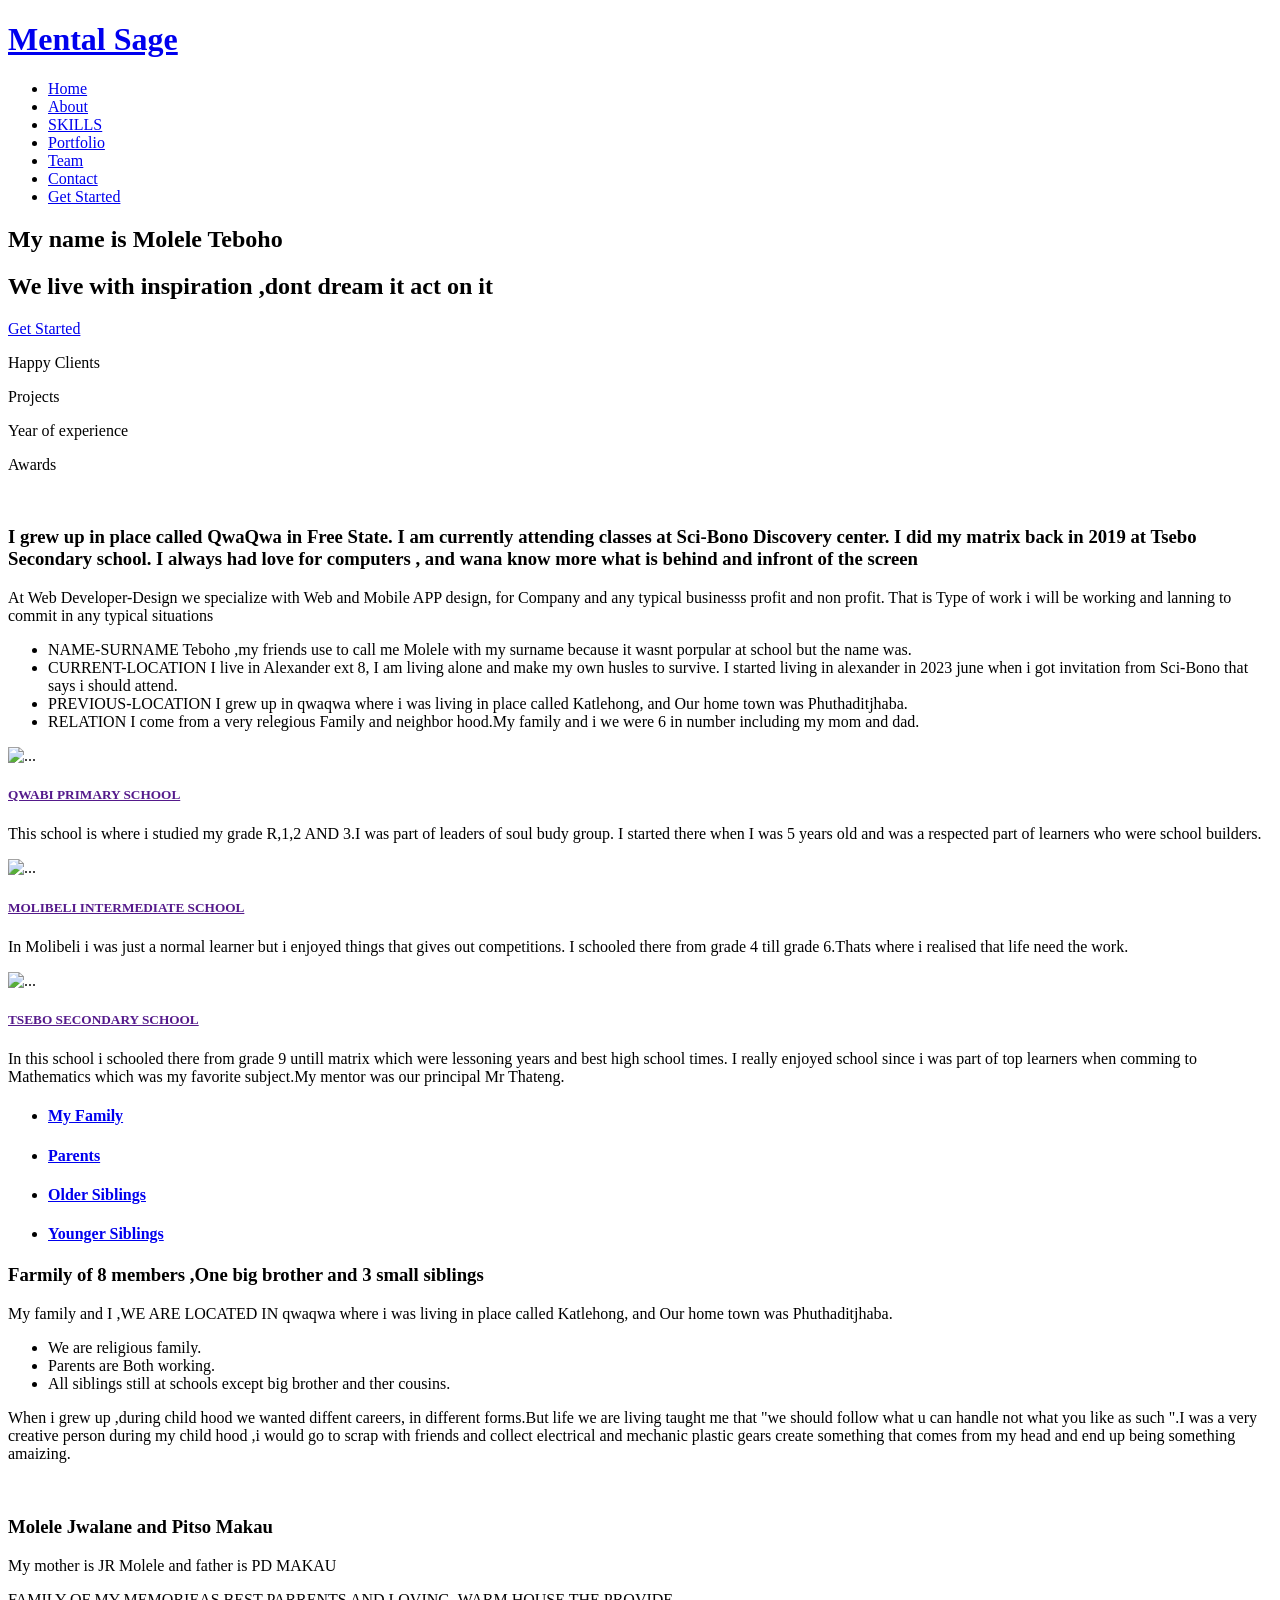
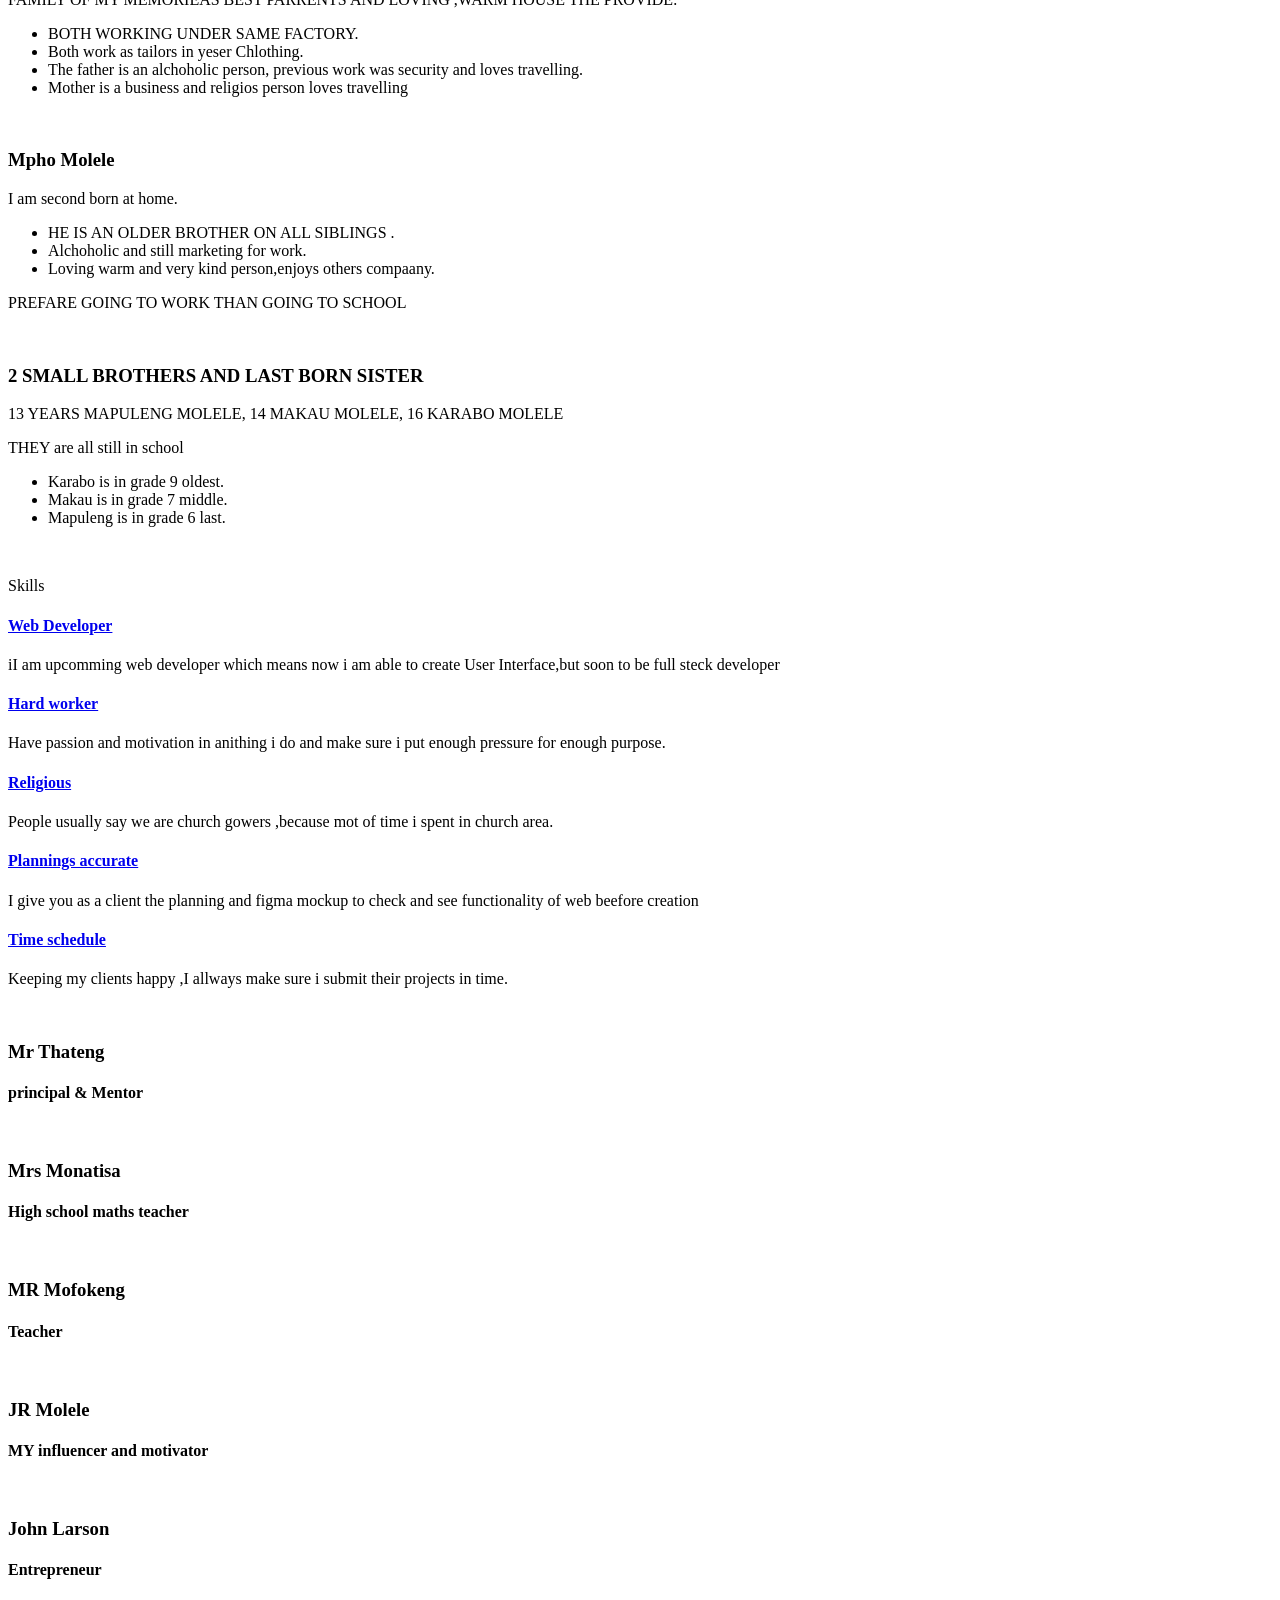
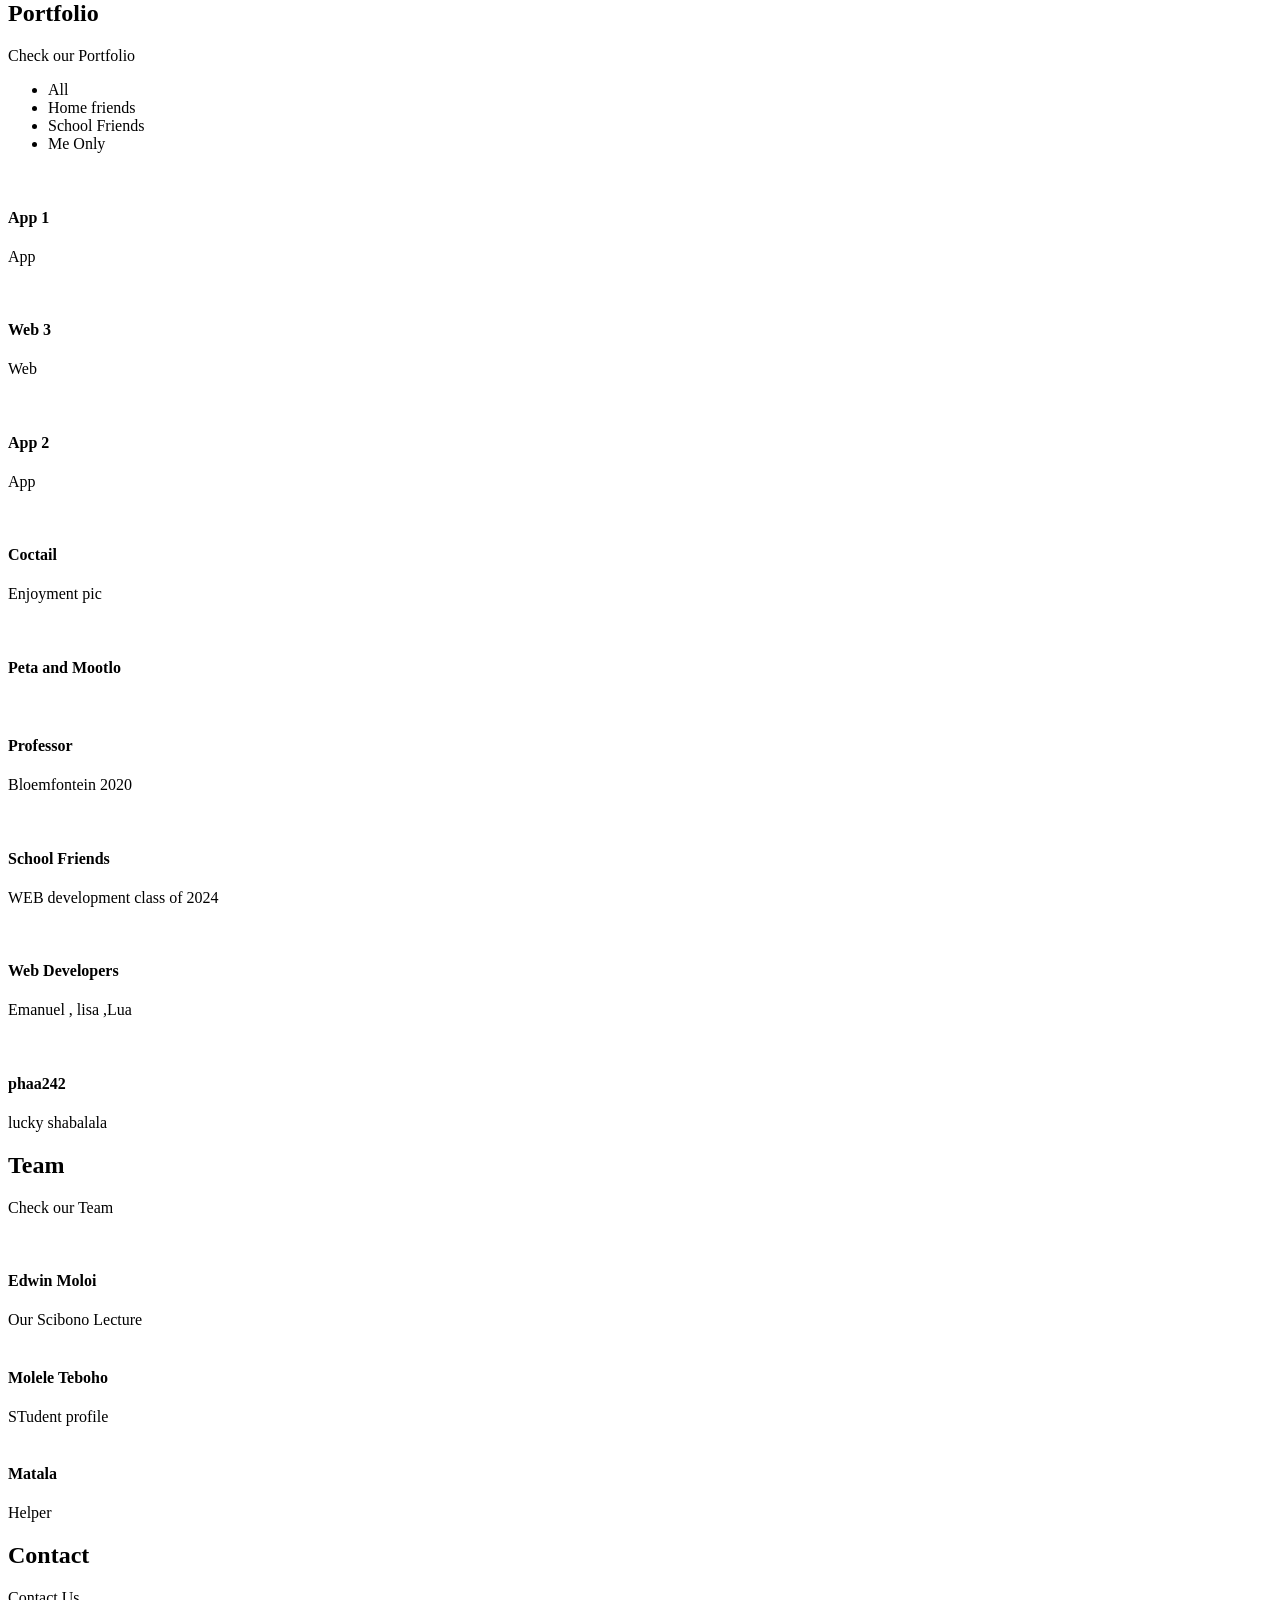
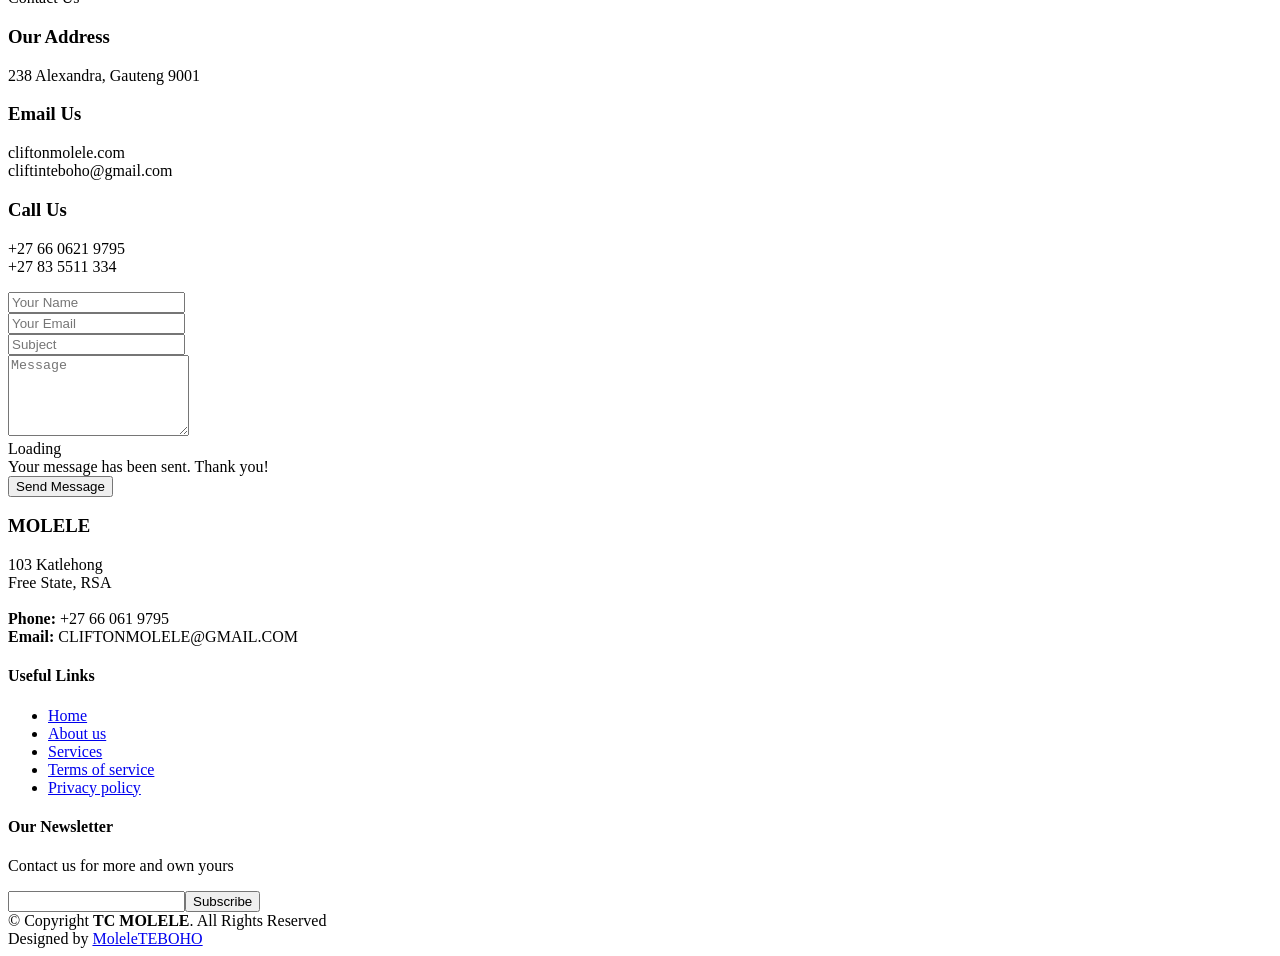
==== index.html @ d31ef535 "Add files via upload" ====
<!DOCTYPE html>
<html lang="en">

<head>
  <meta charset="utf-8">
  <meta content="width=device-width, initial-scale=1.0" name="viewport">

  <title> Teboho Molele</title>
  <meta content="" name="description">
  <meta content="" name="keywords">

  <!-- Favicons -->
  <link href="assets/img/FB_IMG_1668674617310.jpg" rel="icon">
  <link href="assets/img/FB_IMG_1668674617310.jpg" rel="FB_IMG_1668674617310">

  <!-- Google Fonts -->
  <link href="https://fonts.googleapis.com/css?family=Open+Sans:300,300i,400,400i,600,600i,700,700i|Raleway:300,300i,400,400i,500,500i,600,600i,700,700i|Poppins:300,300i,400,400i,500,500i,600,600i,700,700i" rel="stylesheet">

  <!-- Vendor CSS Files -->
  <link href="assets/vendor/aos/aos.css" rel="stylesheet">
  <link href="assets/vendor/bootstrap/css/bootstrap.min.css" rel="stylesheet">
  <link href="assets/vendor/bootstrap-icons/bootstrap-icons.css" rel="stylesheet">
  <link href="assets/vendor/boxicons/css/boxicons.min.css" rel="stylesheet">
  <link href="assets/vendor/glightbox/css/glightbox.min.css" rel="stylesheet">
  <link href="assets/vendor/remixicon/remixicon.css" rel="stylesheet">
  <link href="assets/vendor/swiper/swiper-bundle.min.css" rel="stylesheet">

  <!-- Template Main CSS File -->
  <link href="assets/css/style.css" rel="stylesheet">

  
</head>

<body>

  <!-- ======= Header ======= -->
  <header id="header" class="fixed-top ">
    <div class="container d-flex align-items-center justify-content-between">

      <h1 class="logo"><a href="index.html">Mental Sage</a></h1>
   
      

      <nav id="navbar" class="navbar">
        <ul>
          <li><a class="nav-link scrollto active" href="#hero">Home</a></li>
          <li><a class="nav-link scrollto" href="#about">About</a></li>
          <li><a class="nav-link scrollto" href="#services">SKILLS</a></li>
          <li><a class="nav-link scrollto " href="#portfolio">Portfolio</a></li>
          <li><a class="nav-link scrollto" href="#team">Team</a></li>
          <!-- <li class="dropdown"><a href="#"><span>Drop Down</span> <i class="bi bi-chevron-down"></i></a>
            <ul>
              <li><a href="#">Travel & Leisure</a></li>
              <li class="dropdown"><a href="#"><span>Deep Drop Down</span> <i class="bi bi-chevron-right"></i></a>
                <ul>
                  <li><a href="#">Deep Drop Down 1</a></li>
                  <li><a href="#">Deep Drop Down 2</a></li>
                  <li><a href="#">Deep Drop Down 3</a></li>
                  <li><a href="#">Deep Drop Down 4</a></li>
                  <li><a href="#">Deep Drop Down 5</a></li>
                </ul>
              </li>
              <li><a href="#">Drop Down 2</a></li>
              <li><a href="#">Drop Down 3</a></li>
              <li><a href="#">Drop Down 4</a></li>
            </ul>
          </li> -->
          <li><a class="nav-link scrollto" href="#contact">Contact</a></li>
          <li><a class="getstarted scrollto" href="#about">Get Started</a></li>
        </ul>
        <i class="bi bi-list mobile-nav-toggle"></i>
      </nav><!-- .navbar -->

    </div>
  </header><!-- End Header -->

  <!-- ======= Hero Section ======= -->
  <section id="hero">
    <div class="hero-container" data-aos="fade-up" data-aos-delay="150">
      <h1>My name is Molele Teboho</h1>
      <h2>We live with inspiration ,dont dream it  act on it</h2>
      <div class="d-flex">
        <a href="#about" class="btn-get-started scrollto">Get Started</a>
      
      </div>
    </div>
  </section><!-- End Hero -->

  <main id="main">

    <!-- ======= About Section ======= -->
    <section id="about" class="about">
      <div class="container" data-aos="fade-up">

        <div class="row justify-content-end">
          <div class="col-lg-11">
            <div class="row justify-content-end">

              <div class="col-lg-3 col-md-5 col-6 d-md-flex align-items-md-stretch">
                <div class="count-box">
                  <i class="bi bi-emoji-smile"></i>
                  <span data-purecounter-start="0" data-purecounter-end="10" data-purecounter-duration="1" class="purecounter"></span>
                  <p>Happy Clients</p>
                </div>
              </div>

              <div class="col-lg-3 col-md-5 col-6 d-md-flex align-items-md-stretch">
                <div class="count-box">
                  <i class="bi bi-journal-richtext"></i>
                  <span data-purecounter-start="0" data-purecounter-end="20" data-purecounter-duration="1" class="purecounter"></span>
                  <p>Projects</p>
                </div>
              </div>

              <div class="col-lg-3 col-md-5 col-6 d-md-flex align-items-md-stretch">
                <div class="count-box">
                  <i class="bi bi-calendar"></i>
                  <span data-purecounter-start="0" data-purecounter-end="1" data-purecounter-duration="1" class="purecounter"></span>
                  <p>Year of experience</p>
                </div>
              </div>

              <div class="col-lg-3 col-md-5 col-6 d-md-flex align-items-md-stretch">
                <div class="count-box">
                  <i class="bi bi-award"></i>
                  <span data-purecounter-start="0" data-purecounter-end="2" data-purecounter-duration="1" class="purecounter"></span>
                  <p>Awards</p>
                </div>
              </div>

            </div>
          </div>
        </div>

        <div class="row">

          <div class="col-lg-6 video-box align-self-baseline" data-aos="zoom-in" data-aos-delay="100">
            <img src="assets/img/images/IMG_E2474.JPG" class="img-fluid" alt="">
            <a href="https://www.youtube.com/watch?v=RPxEFJmnUvc" class="glightbox play-btn mb-4"></a>
          </div>

          <div class="col-lg-6 pt-3 pt-lg-0 content">
            <h3>I grew up in place called QwaQwa in Free State. I am currently attending classes at Sci-Bono Discovery center. I did my matrix back in 2019 at Tsebo Secondary school. I always had love for computers , and wana know more what is behind and infront of the screen</h2></h3>
            <p class="fst-italic">
              At Web  Developer-Design we specialize with Web and Mobile APP design, for Company and any typical businesss profit and non profit.
              That is Type of work i will be working and lanning to commit in any typical situations
            </p>
            <ul>
              <li><i class="bx bx-check-double"></i>NAME-SURNAME Teboho ,my friends use to call me Molele with my surname because it wasnt porpular at school but the name was.</li>
              <li><i class="bx bx-check-double"></i>CURRENT-LOCATION I live in Alexander ext 8, I am living alone and make my own husles to survive. I started living in alexander in 2023 june when i got invitation from Sci-Bono that says i should attend.</li>
              <li><i class="bx bx-check-double"></i>PREVIOUS-LOCATION I grew up in qwaqwa where i was living in place called Katlehong, and Our home town was Phuthaditjhaba.</li>
              <li><i class="bx bx-check-double"></i>RELATION I come from a very relegious Family and neighbor hood.My family and i we were 6 in number including my mom and dad.</li>
            </ul>
            <p>
              
            </p>
          </div>

        </div>

      </div>
    </section><!-- End About Section -->

    <!-- ======= About Boxes Section ======= -->
    <section id="about-boxes" class="about-boxes">
      <div class="container" data-aos="fade-up">

        <div class="row">
          <div class="col-lg-4 col-md-6 d-flex align-items-stretch" data-aos="fade-up" data-aos-delay="100">
            <div class="card">
              <img src="assets/img/images/qwabi2.jpg" class="card-img-top" alt="...">
              <div class="card-icon">
                <i class="ri-brush-4-line"></i>
              </div>
              <div class="card-body">
                <h5 class="card-title"><a href="">QWABI PRIMARY SCHOOL</a></h5>
                <p class="card-text">This school is where i studied my grade R,1,2 AND 3.I was part of leaders of soul budy group. I started there when I was 5 years old and was a respected part of learners who were school builders.</p>
              </div>
            </div>
          </div>
          <div class="col-lg-4 col-md-6 d-flex align-items-stretch" data-aos="fade-up" data-aos-delay="200">
            <div class="card">
              <img src="assets/img/images/molibeli1.jpg" class="card-img-top" alt="...">
              <div class="card-icon">
                <i class="ri-calendar-check-line"></i>
              </div>
              <div class="card-body">
                <h5 class="card-title"><a href="">MOLIBELI INTERMEDIATE SCHOOL</a></h5>
                <p class="card-text">In Molibeli i was just a normal learner but i enjoyed things that gives out competitions. I schooled there from grade 4 till grade 6.Thats where i realised that life need the work.

                </p>
              </div>
            </div>
          </div>
          <div class="col-lg-4 col-md-6 d-flex align-items-stretch" data-aos="fade-up" data-aos-delay="300">
            <div class="card">
              <img src="assets/img/images/tsebo2.jpg" class="card-img-top" alt="...">
              <div class="card-icon">
                <i class="ri-movie-2-line"></i>
              </div>
              <div class="card-body">
                <h5 class="card-title"><a href="">TSEBO SECONDARY SCHOOL</a></h5>
                <p class="card-text">In this school i schooled there from grade 9 untill matrix which were lessoning years and best high school times. I really enjoyed school since i was part of top learners when comming to Mathematics which was my favorite subject.My mentor was our principal Mr Thateng.</p>
              </div>
            </div>
          </div>
          <div class="col-lg-4 col-md-6 d-flex align-items-stretch" class="hhp" style="display:none" data-aos="fade-up" data-aos-delay="300">
            <div class="card">
              <img src="assets/img/images/tsebo2.jpg" class="card-img-top" alt="...">
              <div class="card-icon">
                <i class="ri-movie-2-line"></i>
              </div>
              <div class="card-body">
                <h5 class="card-title"><a href="">SCI-BONO DISCOVERY</a></h5>
                <p class="card-text">Through my ups and downs via life im living ,i currently find my self studying at scibono discovery center where im doing my web development.</p>
              </div>
            </div>
          </div>
        </div>

      </div>
    </section><!-- End About Boxes Section -->

    <!-- ======= Clients Section ======= -->
    <!-- <section id="clients" class="clients">
      <div class="container" data-aos="zoom-in">

        <div class="row">

          <div class="col-lg-2 col-md-4 col-6 d-flex align-items-center justify-content-center">
            <img src="assets/img/clients/client-1.png" class="img-fluid" alt="">
          </div>

          <div class="col-lg-2 col-md-4 col-6 d-flex align-items-center justify-content-center">
            <img src="assets/img/clients/client-2.png" class="img-fluid" alt="">
          </div>

          <div class="col-lg-2 col-md-4 col-6 d-flex align-items-center justify-content-center">
            <img src="assets/img/clients/client-3.png" class="img-fluid" alt="">
          </div>

          <div class="col-lg-2 col-md-4 col-6 d-flex align-items-center justify-content-center">
            <img src="assets/img/clients/client-4.png" class="img-fluid" alt="">
          </div>

          <div class="col-lg-2 col-md-4 col-6 d-flex align-items-center justify-content-center">
            <img src="assets/img/clients/client-5.png" class="img-fluid" alt="">
          </div>

          <div class="col-lg-2 col-md-4 col-6 d-flex align-items-center justify-content-center">
            <img src="assets/img/clients/client-6.png" class="img-fluid" alt="">
          </div>

        </div>

      </div>
    </section>End Clients Section -->

    <!-- ======= Features Section ======= -->
    <section id="features" class="features">
      <div class="container" data-aos="fade-up">

        <ul class="nav nav-tabs row d-flex">
          <li class="nav-item col-3">
            <a class="nav-link active show" data-bs-toggle="tab" href="#tab-1">
              <i class="ri-gps-line"></i>
              <h4 class="d-none d-lg-block">My Family</h4>
            </a>
          </li>
          <li class="nav-item col-3">
            <a class="nav-link" data-bs-toggle="tab" href="#tab-2">
              <i class="ri-body-scan-line"></i>
              <h4 class="d-none d-lg-block"><p>Parents</p></h4>
            </a>
          </li>
          <li class="nav-item col-3">
            <a class="nav-link" data-bs-toggle="tab" href="#tab-3">
              <i class="ri-sun-line"></i>
              <h4 class="d-none d-lg-block">Older Siblings</h4>
            </a>
          </li>
          <li class="nav-item col-3">
            <a class="nav-link" data-bs-toggle="tab" href="#tab-4">
              <i class="ri-store-line"></i>
              <h4 class="d-none d-lg-block">Younger Siblings</h4>
            </a>
          </li>
        </ul>

        <div class="tab-content">
          <div class="tab-pane active show" id="tab-1">
            <div class="row">
              <div class="col-lg-6 order-2 order-lg-1 mt-3 mt-lg-0">
                <h3>Farmily of 8 members ,One big brother and 3 small siblings </h3>
                <p class="fst-italic">
                My family and I ,WE ARE LOCATED IN qwaqwa where i was living in place called Katlehong, and Our home town was Phuthaditjhaba.
                </p>
                <ul>
                  <li><i class="ri-check-double-line"></i> We are religious family.</li>
                  <li><i class="ri-check-double-line"></i> Parents are Both working.</li>
                  <li><i class="ri-check-double-line"></i> All siblings still at schools except big brother and ther cousins.</li>
                </ul>
                <p>
                  When i grew up ,during child hood we wanted diffent careers, in different forms.But life we are living taught me that "we should follow what u can handle not what you like as such ".I was a very creative person during my child hood ,i would go to scrap with friends and collect electrical and mechanic plastic gears create something that comes from my head and end up being something amaizing.
                </p>
              </div>
              <div class="col-lg-6 order-1 order-lg-2 text-center">
                <img src="assets/img/images/tsebo4.jpg" alt="" class="img-fluid">
              </div>
            </div>
          </div>
          <div class="tab-pane" id="tab-2">
            <div class="row">
              <div class="col-lg-6 order-2 order-lg-1 mt-3 mt-lg-0">
                <h3>Molele Jwalane and Pitso Makau</h3>
                <p>
                  My mother is JR Molele and father is PD MAKAU
                </p>
                <p class="fst-italic">
                  FAMILY OF MY MEMORIEAS BEST PARRENTS AND LOVING ,WARM HOUSE THE PROVIDE.
                </p>
                <ul>
                  <li><i class="ri-check-double-line"></i> BOTH WORKING UNDER SAME FACTORY.</li>
                  <li><i class="ri-check-double-line"></i> Both work as tailors in yeser Chlothing.</li>
                  <li><i class="ri-check-double-line"></i> The father is an alchoholic person, previous work was security and loves travelling.</li>
                  <li><i class="ri-check-double-line"></i> Mother is a business and religios person loves travelling</li>
                </ul>
              </div>
              <div class="col-lg-6 order-1 order-lg-2 text-center">
                <img src="assets/img/images/tsebo4.jpg" alt="" class="img-fluid">
              </div>
            </div>
          </div>
          <div class="tab-pane" id="tab-3">
            <div class="row">
              <div class="col-lg-6 order-2 order-lg-1 mt-3 mt-lg-0">
                <h3>Mpho Molele</h3>
                <p>
                  I am second born at home.
                </p>
                <ul>
                  <li><i class="ri-check-double-line"></i> HE IS AN OLDER BROTHER ON ALL SIBLINGS .</li>
                  <li><i class="ri-check-double-line"></i> Alchoholic and still marketing for work.</li>
                  <li><i class="ri-check-double-line"></i> Loving warm and very kind person,enjoys others compaany.</li>
                </ul>
                <p class="fst-italic">
                    PREFARE GOING TO WORK THAN GOING TO SCHOOL
                </p>
              </div>
              <div class="col-lg-6 order-1 order-lg-2 text-center">
                <img src="assets/img/images/tsebo4.jpg" alt="" class="img-fluid">
              </div>
            </div>
          </div>
          <div class="tab-pane" id="tab-4">
            <div class="row">
              <div class="col-lg-6 order-2 order-lg-1 mt-3 mt-lg-0">
                <h3>2 SMALL BROTHERS AND LAST BORN SISTER</h3>
                <p>
                  13 YEARS MAPULENG MOLELE, 14 MAKAU MOLELE, 16 KARABO MOLELE
                </p>
                <p class="fst-italic">
                 THEY are all still in school 
                </p>
                <ul>
                  <li><i class="ri-check-double-line"></i> Karabo is in grade 9 oldest.</li>
                  <li><i class="ri-check-double-line"></i> Makau is in grade 7 middle.</li>
                  <li><i class="ri-check-double-line"></i> Mapuleng is in grade 6 last.</li>
                </ul>
              </div>
              <div class="col-lg-6 order-1 order-lg-2 text-center">
                <img src="assets/img/images/tsebo4.jpg" alt="" class="img-fluid">
              </div>
            </div>
          </div>
        </div>

      </div>
    </section><!-- End Features Section -->

    <!-- ======= Services Section ======= -->
    <section id="services" class="services section-bg">
      <div class="container" data-aos="fade-up">

        <div class="section-title">
          <!-- <h2>Bibilography</h2> -->
          <p>Skills</p>
        </div>

        <div class="row" data-aos="fade-up" data-aos-delay="200">
          <div class="col-md-6">
            <div class="icon-box">
              <i class="bi bi-laptop"></i>
              <h4><a href="#">Web Developer</a></h4>
              <p>iI am upcomming web developer which means now i am able to create User Interface,but soon to be full steck developer</p>
            </div>
          </div>
          <div class="col-md-6 mt-4 mt-md-0">
            <div class="icon-box">
              <i class="bi bi-bar-chart"></i>
              <h4><a href="#">Hard worker </a></h4>
              <p>Have passion and motivation in anithing i do and make sure i put enough pressure for enough purpose.</p>
            </div>
          </div>
          <div class="col-md-6 mt-4 mt-md-0">
            <div class="icon-box">
              <i class="bi bi-brightness-high"></i>
              <h4><a href="#">Religious</a></h4>
              <p>People usually say we are church gowers ,because mot of time i spent in church area.</p>
            </div>
          </div>
          <!-- <div class="col-md-6 mt-4 mt-md-0">
            <div class="icon-box">
              <i class="bi bi-briefcase"></i>
              <h4><a href="#">Always prepared</a></h4>
              <p>Excepteur sint occaecat cupidatat non proident, sunt in culpa qui officia deserunt mollit anim id est laborum</p>
            </div>
          </div> -->
          <div class="col-md-6 mt-4 mt-md-0">
            <div class="icon-box">
              <i class="bi bi-card-checklist"></i>
              <h4><a href="#">Plannings accurate</a></h4>
              <p>I give you as a client the planning and figma mockup to check and see functionality of web beefore creation</p>
            </div>
          </div>
          <div class="col-md-6 mt-4 mt-md-0">
            <div class="icon-box">
              <i class="bi bi-clock"></i>
              <h4><a href="#">Time schedule </a></h4>
              <p>Keeping my clients happy ,I allways make sure i submit their projects in time.</p>
            </div>
          </div>
        </div>

      </div>
    </section><!-- End Services Section -->

    <!-- ======= Testimonials Section ======= -->
    <section id="testimonials" class="testimonials">
      <div class="container" data-aos="zoom-in">

        <div class="testimonials-slider swiper-container" data-aos="fade-up" data-aos-delay="100">
          <div class="swiper-wrapper">

            <div class="swiper-slide">
              <div class="testimonial-item">
                <img src="assets/img/testimonials/testimonials-1.jpg" class="testimonial-img" alt="">
                <h3>Mr Thateng</h3>
                <h4>principal &amp; Mentor</h4>
                <p>
                  <!-- <i class="bx bxs-quote-alt-left quote-icon-left"></i>
                  Proin iaculis purus consequat sem cure digni ssim donec porttitora entum suscipit rhoncus. Accusantium quam, ultricies eget id, aliquam eget nibh et. Maecen aliquam, risus at semper.
                  <i class="bx bxs-quote-alt-right quote-icon-right"></i>
                </p> -->
              </div>
            </div><!-- End testimonial item -->

            <div class="swiper-slide">
              <div class="testimonial-item">
                <img src="assets/img/testimonials/testimonials-2.jpg" class="testimonial-img" alt="">
                <h3>Mrs Monatisa </h3>
                <h4>High school maths teacher</h4>
                <p>
                  <!-- <i class="bx bxs-quote-alt-left quote-icon-left"></i>
                  Export tempor illum tamen malis malis eram quae irure esse labore quem cillum quid cillum eram malis quorum velit fore eram velit sunt aliqua noster fugiat irure amet legam anim culpa.
                  <i class="bx bxs-quote-alt-right quote-icon-right"></i>
                </p> -->
              </div>
            </div><!-- End testimonial item -->

            <div class="swiper-slide">
              <div class="testimonial-item">
                <img src="assets/img/testimonials/testimonials-3.jpg" class="testimonial-img" alt="">
                <h3>MR Mofokeng</h3>
                <h4>Teacher</h4>
                <p>
                  <!-- <i class="bx bxs-quote-alt-left quote-icon-left"></i>
                  Enim nisi quem export duis labore cillum quae magna enim sint quorum nulla quem veniam duis minim tempor labore quem eram duis noster aute amet eram fore quis sint minim.
                  <i class="bx bxs-quote-alt-right quote-icon-right"></i>
                </p> -->
              </div>
            </div><!-- End testimonial item -->

            <div class="swiper-slide">
              <div class="testimonial-item">
                <img src="assets/img/testimonials/testimonials-4.jpg" class="testimonial-img" alt="">
                <h3>JR Molele</h3>
                <h4>MY influencer and motivator</h4>
                <p>
                  <!-- <i class="bx bxs-quote-alt-left quote-icon-left"></i>
                  Fugiat enim eram quae cillum dolore dolor amet nulla culpa multos export minim fugiat minim velit minim dolor enim duis veniam ipsum anim magna sunt elit fore quem dolore labore illum veniam.
                  <i class="bx bxs-quote-alt-right quote-icon-right"></i>
                </p> -->
              </div>
            </div><!-- End testimonial item -->

            <div class="swiper-slide">
              <div class="testimonial-item">
                <img src="assets/img/testimonials/testimonials-5.jpg" class="testimonial-img" alt="">
                <h3>John Larson</h3>
                <h4>Entrepreneur</h4>
                <p>
                  <!-- <i class="bx bxs-quote-alt-left quote-icon-left"></i>
                  Quis quorum aliqua sint quem legam fore sunt eram irure aliqua veniam tempor noster veniam enim culpa labore duis sunt culpa nulla illum cillum fugiat legam esse veniam culpa fore nisi cillum quid.
                  <i class="bx bxs-quote-alt-right quote-icon-right"></i>
                </p> -->
              </div>
            </div><!-- End testimonial item -->

          </div>
          <div class="swiper-pagination"></div>
        </div>

      </div>
    </section><!-- End Testimonials Section -->

    <!-- ======= Portfolio Section ======= -->
    <section id="portfolio" class="portfolio">
      <div class="container" data-aos="fade-up">

        <div class="section-title">
          <h2>Portfolio</h2>
          <p>Check our Portfolio</p>
        </div>

        <div class="row" data-aos="fade-up" data-aos-delay="100">
          <div class="col-lg-12 d-flex justify-content-center">
            <ul id="portfolio-flters">
              <li data-filter="*" class="filter-active">All</li>
              <li data-filter=".filter-app">Home friends</li>
              <li data-filter=".filter-card">School Friends</li>
              <li data-filter=".filter-web">Me Only</li>
            </ul>
          </div>
        </div>

        <div class="row portfolio-container" data-aos="fade-up" data-aos-delay="200">

          <div class="col-lg-4 col-md-6 portfolio-item filter-web">
            <img src="assets/img/images/IMG_E4164.JPG" class="img-fluid" alt="">
            <div class="portfolio-info">
              <h4>App 1</h4>
              <p>App</p>
              <!-- <a href="assets/img/images/IMG_E416.JPG" data-gallery="portfolioGallery" class="portfolio-lightbox preview-link" title="App 3"><i class="bx bx-plus"></i></a> -->
              <a href="http://localhost/dashboard/Molele%20Personal%202/my%20ppp/info.php" class="details-link" title="More Details"><i class="bx bx-link"></i></a>
            </div>
          </div>

          <div class="col-lg-4 col-md-6 portfolio-item filter-web">
            <img src="assets/img/images/IMG_E2474.JPG" class="img-fluid" alt="">
            <div class="portfolio-info">
              <h4>Web 3</h4>
              <p>Web</p>
              <a href="assets/img/images/IMG_E2474.JPG" data-gallery="portfolioGallery" class="portfolio-lightbox preview-link" title="Web 3"><i class="bx bx-plus"></i></a>
              <!-- <a href="http://localhost/dashboard/Molele%20Personal%202/my%20ppp/info.php" class="details-link" title="More Details"><i class="bx bx-link"></i></a> -->
            </div>
          </div>

          <div class="col-lg-4 col-md-6 portfolio-item filter-web">
            <img src="assets/img/images/IMG_E2914.JPG" class="img-fluid" alt="">
            <div class="portfolio-info">
              <h4>App 2</h4>
              <p>App</p>
              <a href="assets/img/images/IMG_E2914.JPG" data-gallery="portfolioGallery" class="portfolio-lightbox preview-link" title="App 3"><i class="bx bx-plus"></i></a>
              <!-- <a href="http://localhost/dashboard/Molele%20Personal%202/my%20ppp/info.php" class="details-link" title="More Details"><i class="bx bx-link"></i></a> -->
            </div>
          </div>

          <div class="col-lg-4 col-md-6 portfolio-item filter-app">
            <img src="assets/img/p2.jpg" class="img-fluid" alt="">
            <div class="portfolio-info">
              <h4>Coctail</h4>
              <p>Enjoyment pic </p>
              <a href="assets/img/p2.jpg" data-gallery="portfolioGallery" class="portfolio-lightbox preview-link" title="Card 2"><i class="bx bx-plus"></i></a>
              <!-- <a href="portfolio-details.html" class="details-link" title="More Details"><i class="bx bx-link"></i></a> -->
            </div>
          </div>

          <div class="col-lg-4 col-md-6 portfolio-item filter-app">
            <img src="assets/img/p22.jpg" class="img-fluid" alt="">
            <div class="portfolio-info">
              <h4>Peta and Mootlo</h4>
              <!-- <p>Web</p> -->
              <a href="assets/img/p22.jpg" data-gallery="portfolioGallery" class="portfolio-lightbox preview-link" title="Web 2"><i class="bx bx-plus"></i></a>
              <!-- <a href="portfolio-details.html" class="details-link" title="More Details"><i class="bx bx-link"></i></a> -->
            </div>
          </div>

          <div class="col-lg-4 col-md-6 portfolio-item filter-app">
            <img src="assets/img/prof.jpg" class="img-fluid" alt="">
            <div class="portfolio-info">
              <h4>Professor</h4>
              <p>Bloemfontein 2020</p>
              <a href="assets/img/prof.jpg" data-gallery="portfolioGallery" class="portfolio-lightbox preview-link" title="App 3"><i class="bx bx-plus"></i></a>
              <!-- <a href="portfolio-details.html" class="details-link" title="More Details"><i class="bx bx-link"></i></a> -->
            </div>
          </div>

          <div class="col-lg-4 col-md-6 portfolio-item filter-card">
            <img src="assets/img/fri1.jpg" class="img-fluid" alt="">
            <div class="portfolio-info">
              <h4>School Friends</h4>
              <p>WEB development class of 2024</p>
              <a href="assets/img/fri1.jpg" data-gallery="portfolioGallery" class="portfolio-lightbox preview-link" title="Card 1"><i class="bx bx-plus"></i></a>
              <!-- <a href="portfolio-details.html" class="details-link" title="More Details"><i class="bx bx-link"></i></a> -->
            </div>
          </div>

          <div class="col-lg-4 col-md-6 portfolio-item filter-card">
            <img src="assets/img/fri2.jpg" class="img-fluid" alt="">
            <div class="portfolio-info">
              <h4>Web Developers</h4>
              <p>Emanuel , lisa ,Lua</p>
              <a href="assets/img/fri2.jpg" data-gallery="portfolioGallery" class="portfolio-lightbox preview-link" title="Card 3"><i class="bx bx-plus"></i></a>
              <!-- <a href="portfolio-details.html" class="details-link" title="More Details"><i class="bx bx-link"></i></a> -->
            </div>
          </div>

          <div class="col-lg-4 col-md-6 portfolio-item filter-card">
            <img src="assets/img/fri3.jpg" class="img-fluid" alt="">
            <div class="portfolio-info">
              <h4>phaa242</h4>
              <p>lucky shabalala</p>
              <a href="assets/img/fri3.jpg" data-gallery="portfolioGallery" class="portfolio-lightbox preview-link" title="Web 3"><i class="bx bx-plus"></i></a>
              <!-- <a href="portfolio-details.html" class="details-link" title="More Details"><i class="bx bx-link"></i></a> -->
            </div>
          </div>

        </div>

      </div>
    </section><!-- End Portfolio Section -->

    <!-- ======= Team Section ======= -->
    <section id="team" class="team section-bg">
      <div class="container" data-aos="fade-up">

        <div class="section-title">
          <h2>Team</h2>
          <p>Check our Team</p>
        </div>

        <div class="row">

          <div class="col-lg-4 col-md-6">
            <div class="member" data-aos="fade-up" data-aos-delay="100">
              <div class="pic"><img src="assets/imG/EDW.jpg" class="img-fluid" alt=""></div>
              <div class="member-info">
                <h4>Edwin Moloi</h4>
                <span>Our Scibono Lecture</span>
                <div class="social">
                  <a href="https://www.facebook.com/edwinm.moloi"><i class="bi bi-twitter"></i></a>
                  <a href="https://www.facebook.com/edwinm.moloi"><i class="bi bi-facebook"></i></a>
                  <a href="https://www.facebook.com/edwinm.moloi"><i class="bi bi-instagram"></i></a>
                  <a href="https://www.facebook.com/edwinm.moloi"><i class="bi bi-linkedin"></i></a>
                </div>
              </div>
            </div>
          </div>

          <div class="col-lg-4 col-md-6" data-aos="fade-up" data-aos-delay="200">
            <div class="member">
              <div class="pic"><img src="assets/img/images/img2.JPG" class="img-fluid" alt=""></div>
              <div class="member-info">
                <h4>Molele Teboho</h4>
                <span>STudent profile</span>
                <div class="social">
                  <a href="https://www.facebook.com/teboho.khumalo.524"><i class="bi bi-twitter"></i></a>
                  <a href="https://www.facebook.com/teboho.khumalo.524"><i class="bi bi-facebook"></i></a>
                  <a href="https://www.facebook.com/teboho.khumalo.524"><i class="bi bi-instagram"></i></a>
                  <a href="https://www.facebook.com/teboho.khumalo.524"><i class="bi bi-linkedin"></i></a>
                </div>
              </div>
            </div>
          </div>

          <div class="col-lg-4 col-md-6" data-aos="fade-up" data-aos-delay="300">
            <div class="member">
              <div class="pic"><img src="assets/img/images/img3.JPG" class="img-fluid" alt=""></div>
              <div class="member-info">
                <h4>Matala</h4>
                <span>Helper</span>
                <div class="social">
                  <a href=""><i class="bi bi-twitter"></i></a>
                  <a href=""><i class="bi bi-facebook"></i></a>
                  <a href=""><i class="bi bi-instagram"></i></a>
                  <a href=""><i class="bi bi-linkedin"></i></a>
                </div>
              </div>
            </div>
          </div>

        </div>

      </div>
    </section><!-- End Team Section -->

    <!-- ======= Contact Section ======= -->
    <section id="contact" class="contact">
      <div class="container" data-aos="fade-up">

    <div class=" section-title">
        <h2>Contact</h2>
        <p>Contact Us</p>
      </div>

      <div class="row">

        <div class="col-lg-6">

          <div class="row">
            <div class="col-md-12">
              <div class="info-box">
                <i class="bx bx-map"></i>
                <h3>Our Address</h3>
                <p>238 Alexandra, Gauteng 9001</p>
              </div>
            </div>
            <div class="col-md-6">
              <div class="info-box mt-4">
                <i class="bx bx-envelope"></i>
                <h3>Email Us</h3>
                <p>cliftonmolele.com<br>cliftinteboho@gmail.com</p>
              </div>
            </div>
            <div class="col-md-6">
              <div class="info-box mt-4">
                <i class="bx bx-phone-call"></i>
                <h3>Call Us</h3>
                <p>+27 66 0621 9795<br>+27 83 5511 334</p>
              </div>
            </div>
          </div>

        </div>

        <div class="col-lg-6 mt-4 mt-lg-0">
          <form action="forms/contact.php" method="post" role="form" class="php-email-form">
            <div class="row">
              <div class="col-md-6 form-group">
                <input type="text" name="name" class="form-control" id="name" placeholder="Your Name" >
              </div>
              <div class="col-md-6 form-group mt-3 mt-md-0">
                <input type="email" class="form-control" name="email" id="email" placeholder="Your Email" >
              </div>
            </div>
            <div class="form-group mt-3">
              <input type="text" class="form-control" name="subject" id="subject" placeholder="Subject" required>
            </div>
            <div class="form-group mt-3">
              <textarea class="form-control" name="message" rows="5" placeholder="Message" required></textarea>
            </div>
            <div class="my-3">
              <div class="loading">Loading</div>
              <div class="error-message"></div>
              <div class="sent-message">Your message has been sent. Thank you!</div>
            </div>
            <div class="text-center"><button type="submit">Send Message</button></div>
          </form>
        </div>

      </div>

      </div>
    </section><!-- End Contact Section -->

  </main><!-- End #main -->

  <!-- ======= Footer ======= -->
  <footer id="footer">
    <div class="footer-top">
      <div class="container">
        <div class="row">

          <div class="col-lg-3 col-md-6">
            <div class="footer-info">
              <h3>MOLELE</h3>
              <p>
                103 Katlehong<br>
                Free State, RSA<br><br>
                <strong>Phone:</strong> +27 66 061 9795<br>
                <strong>Email:</strong> CLIFTONMOLELE@GMAIL.COM<br>
              </p>
              <div class="social-links mt-3">
                <a href="#" class="twitter"><i class="bx bxl-twitter"></i></a>
                <a href="#" class="facebook"><i class="bx bxl-facebook"></i></a>
                <a href="#" class="instagram"><i class="bx bxl-instagram"></i></a>
                <a href="#" class="google-plus"><i class="bx bxl-skype"></i></a>
                <a href="#" class="linkedin"><i class="bx bxl-linkedin"></i></a>
              </div>
            </div>
          </div>

          <div class="col-lg-2 col-md-6 footer-links">
            <h4>Useful Links</h4>
            <ul>
              <li><i class="bx bx-chevron-right"></i> <a href="#">Home</a></li>
              <li><i class="bx bx-chevron-right"></i> <a href="#">About us</a></li>
              <li><i class="bx bx-chevron-right"></i> <a href="#">Services</a></li>
              <li><i class="bx bx-chevron-right"></i> <a href="#">Terms of service</a></li>
              <li><i class="bx bx-chevron-right"></i> <a href="#">Privacy policy</a></li>
            </ul>
          </div>

          <!-- <div class="col-lg-3 col-md-6 footer-links">
            <h4>Our Services</h4>
            <ul>
              <li><i class="bx bx-chevron-right"></i> <a href="#">Web Design</a></li>
              <li><i class="bx bx-chevron-right"></i> <a href="#">Web Development</a></li>
              <li><i class="bx bx-chevron-right"></i> <a href="#">Product Management</a></li>
              <li><i class="bx bx-chevron-right"></i> <a href="#">Marketing</a></li>
              <li><i class="bx bx-chevron-right"></i> <a href="#">Graphic Design</a></li>
            </ul>
          </div> -->

          <div class="col-lg-4 col-md-6 footer-newsletter">
            <h4>Our Newsletter</h4>
            <p>Contact us for more and own yours</p>
            <form action="" method="post">
              <input type="email" name="email"><input type="submit" value="Subscribe">
            </form>

          </div>

        </div>
      </div>
    </div>

    <div class="container">
      <div class="copyright">
        &copy; Copyright <strong><span>TC MOLELE</span></strong>. All Rights Reserved
      </div>
      <div class="credits">
        <!-- All the links in the footer should remain intact. -->
        <!-- You can delete the links only if you purchased the pro version. -->
        <!-- Licensing information: https://bootstrapmade.com/license/ -->
        <!-- Purchase the pro version with working PHP/AJAX contact form: https://bootstrapmade.com/dewi-free-multi-purpose-html-template/ -->
        Designed by <a href="https://bootstrapmade.com/">MoleleTEBOHO</a>
      </div>
    </div>
  </footer><!-- End Footer -->

  <div id="preloader"></div>
  <a href="#" class="back-to-top d-flex align-items-center justify-content-center"><i class="bi bi-arrow-up-short"></i></a>

  <!-- Vendor JS Files -->
  <script src="assets/vendor/aos/aos.js"></script>
  <script src="assets/vendor/bootstrap/js/bootstrap.bundle.min.js"></script>
  <script src="assets/vendor/glightbox/js/glightbox.min.js"></script>
  <script src="assets/vendor/isotope-layout/isotope.pkgd.min.js"></script>
  <script src="assets/vendor/php-email-form/validate.js"></script>
  <script src="assets/vendor/purecounter/purecounter.js"></script>
  <script src="assets/vendor/swiper/swiper-bundle.min.js"></script>

  <!-- Template Main JS File -->
  <script src="assets/js/main.js"></script>

</body>

</html>
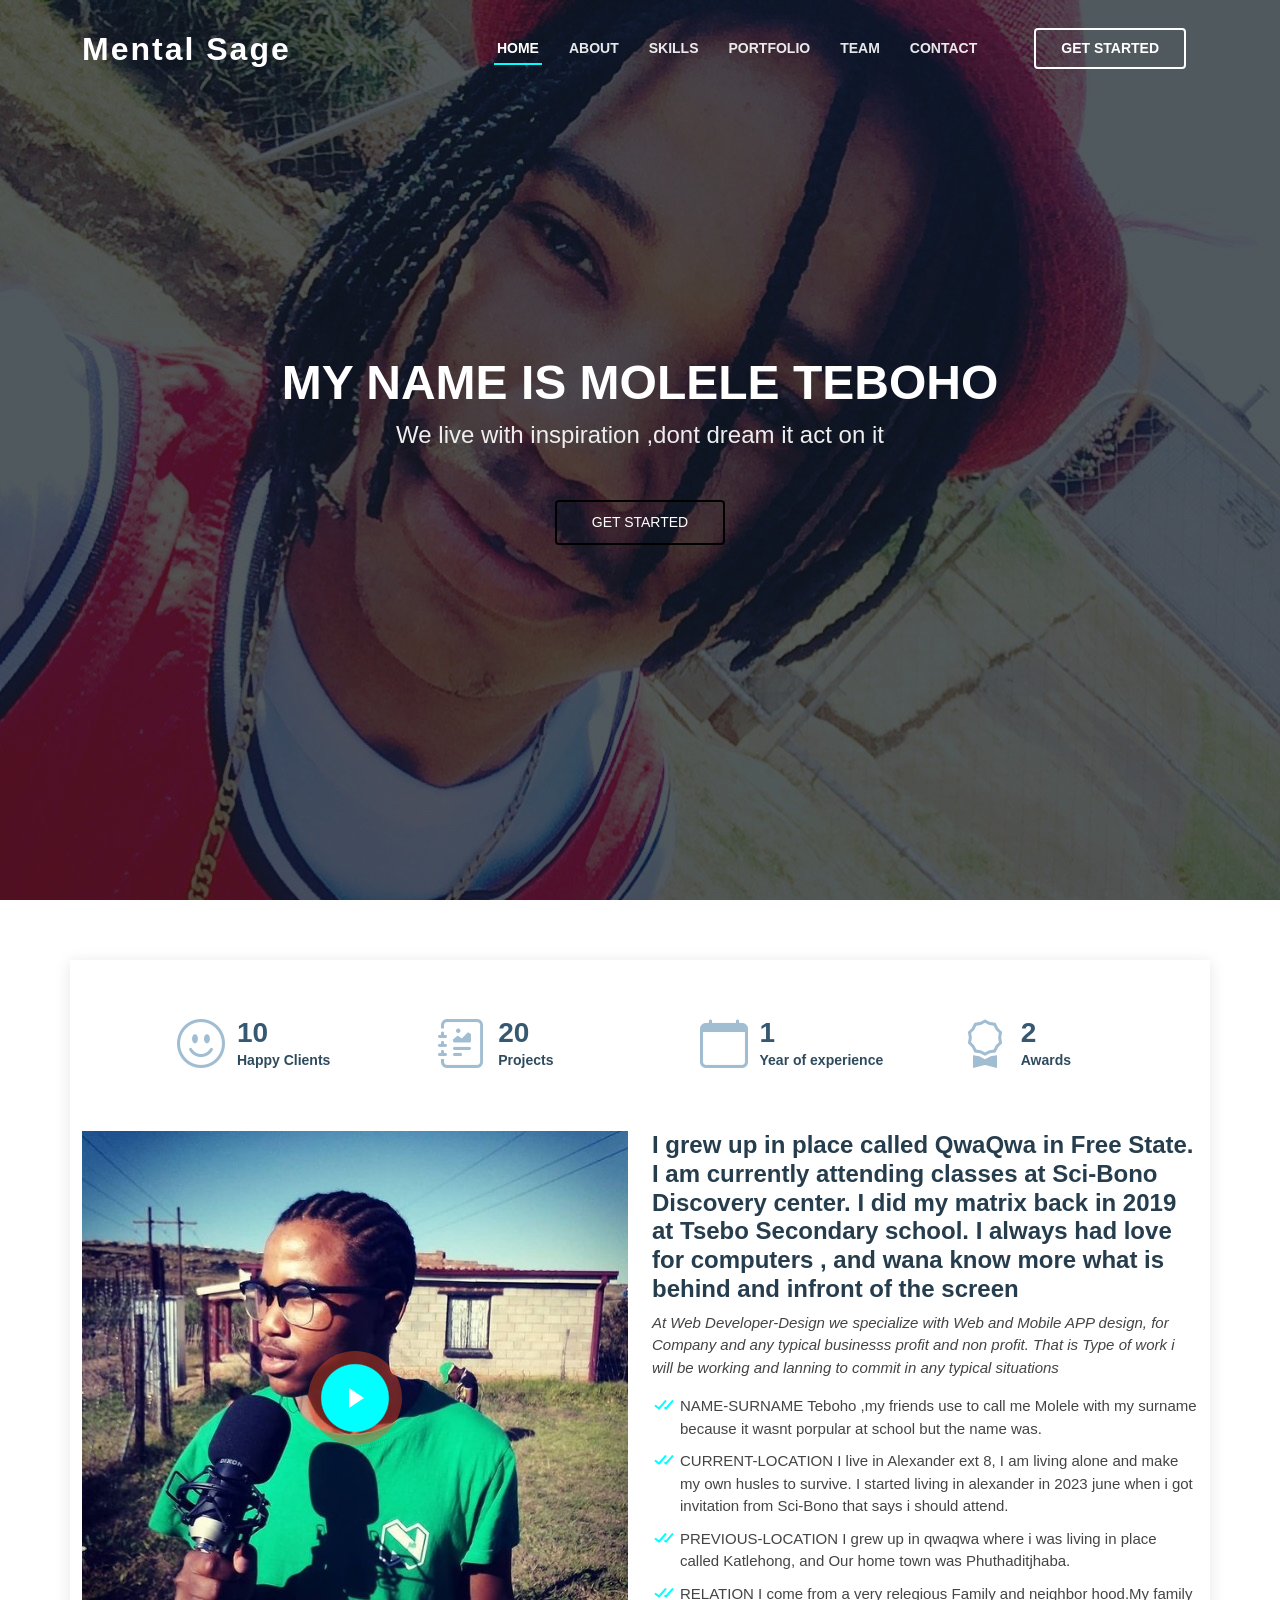
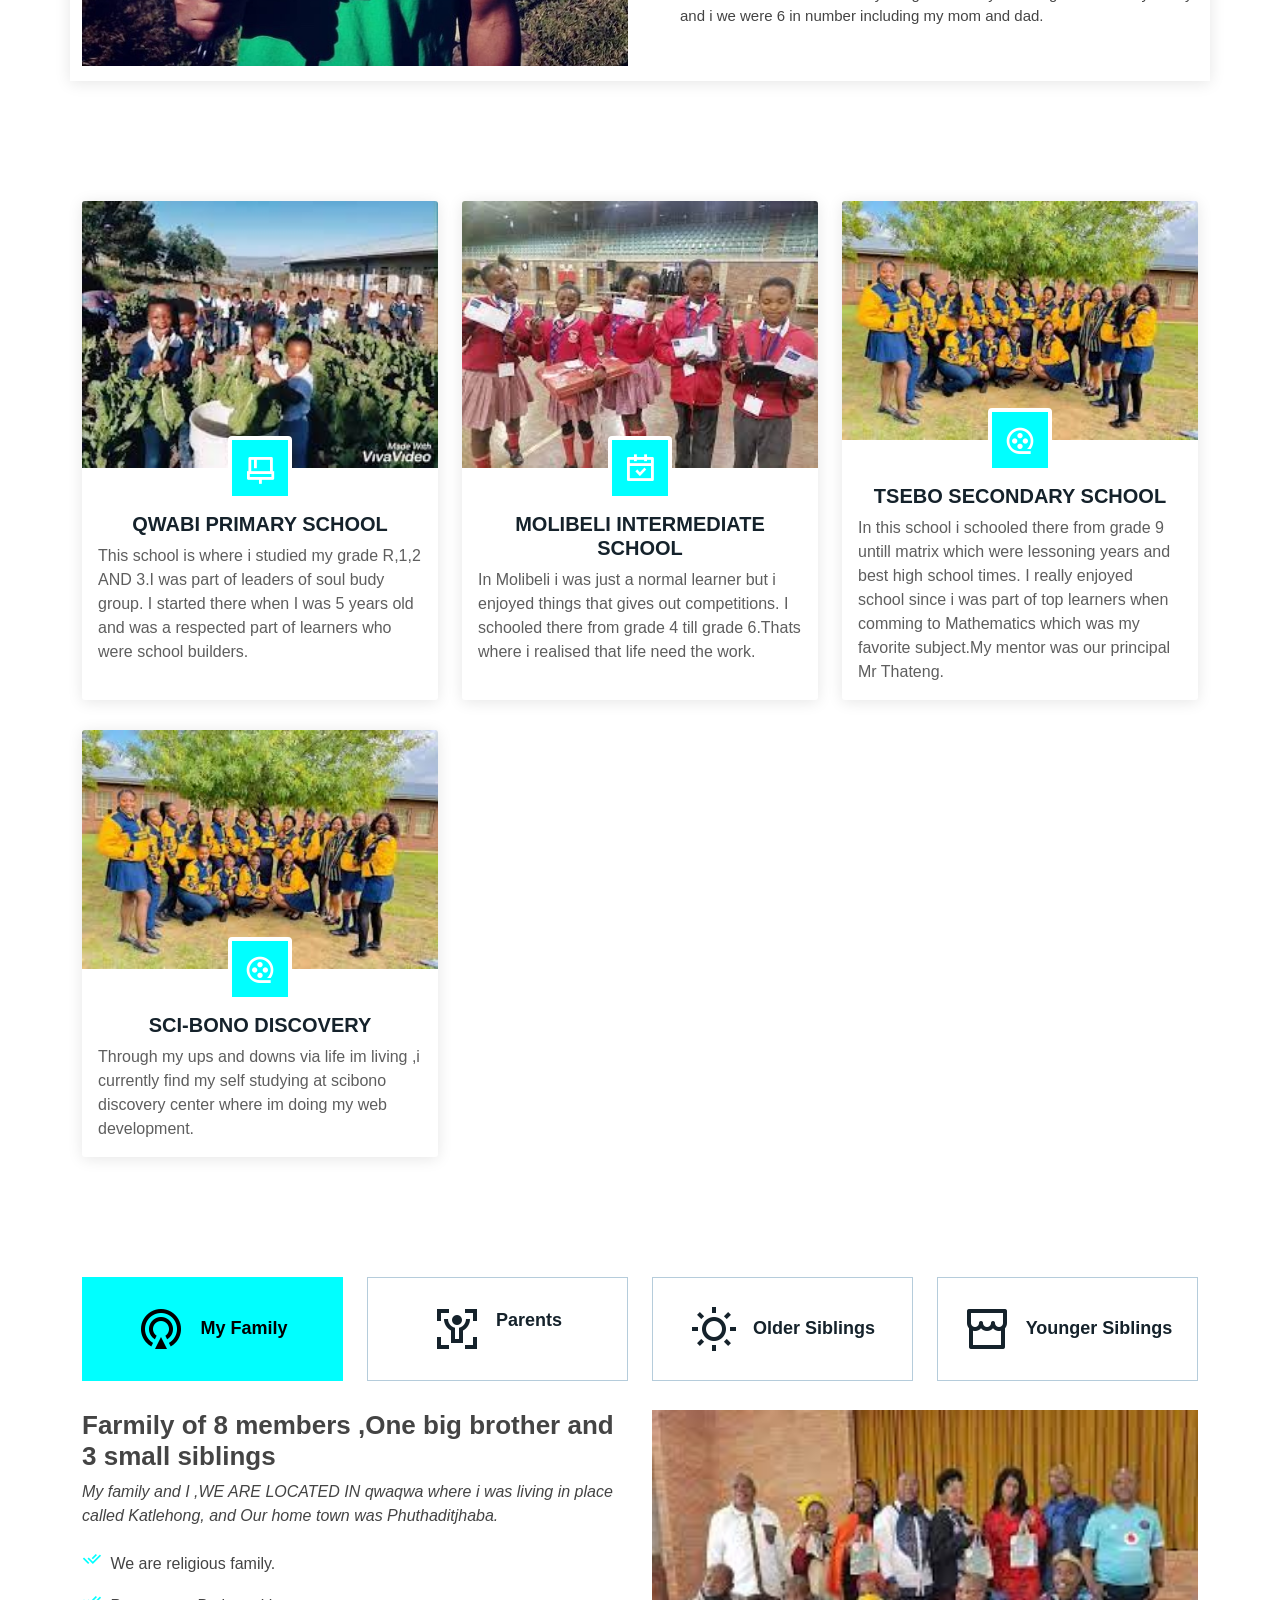
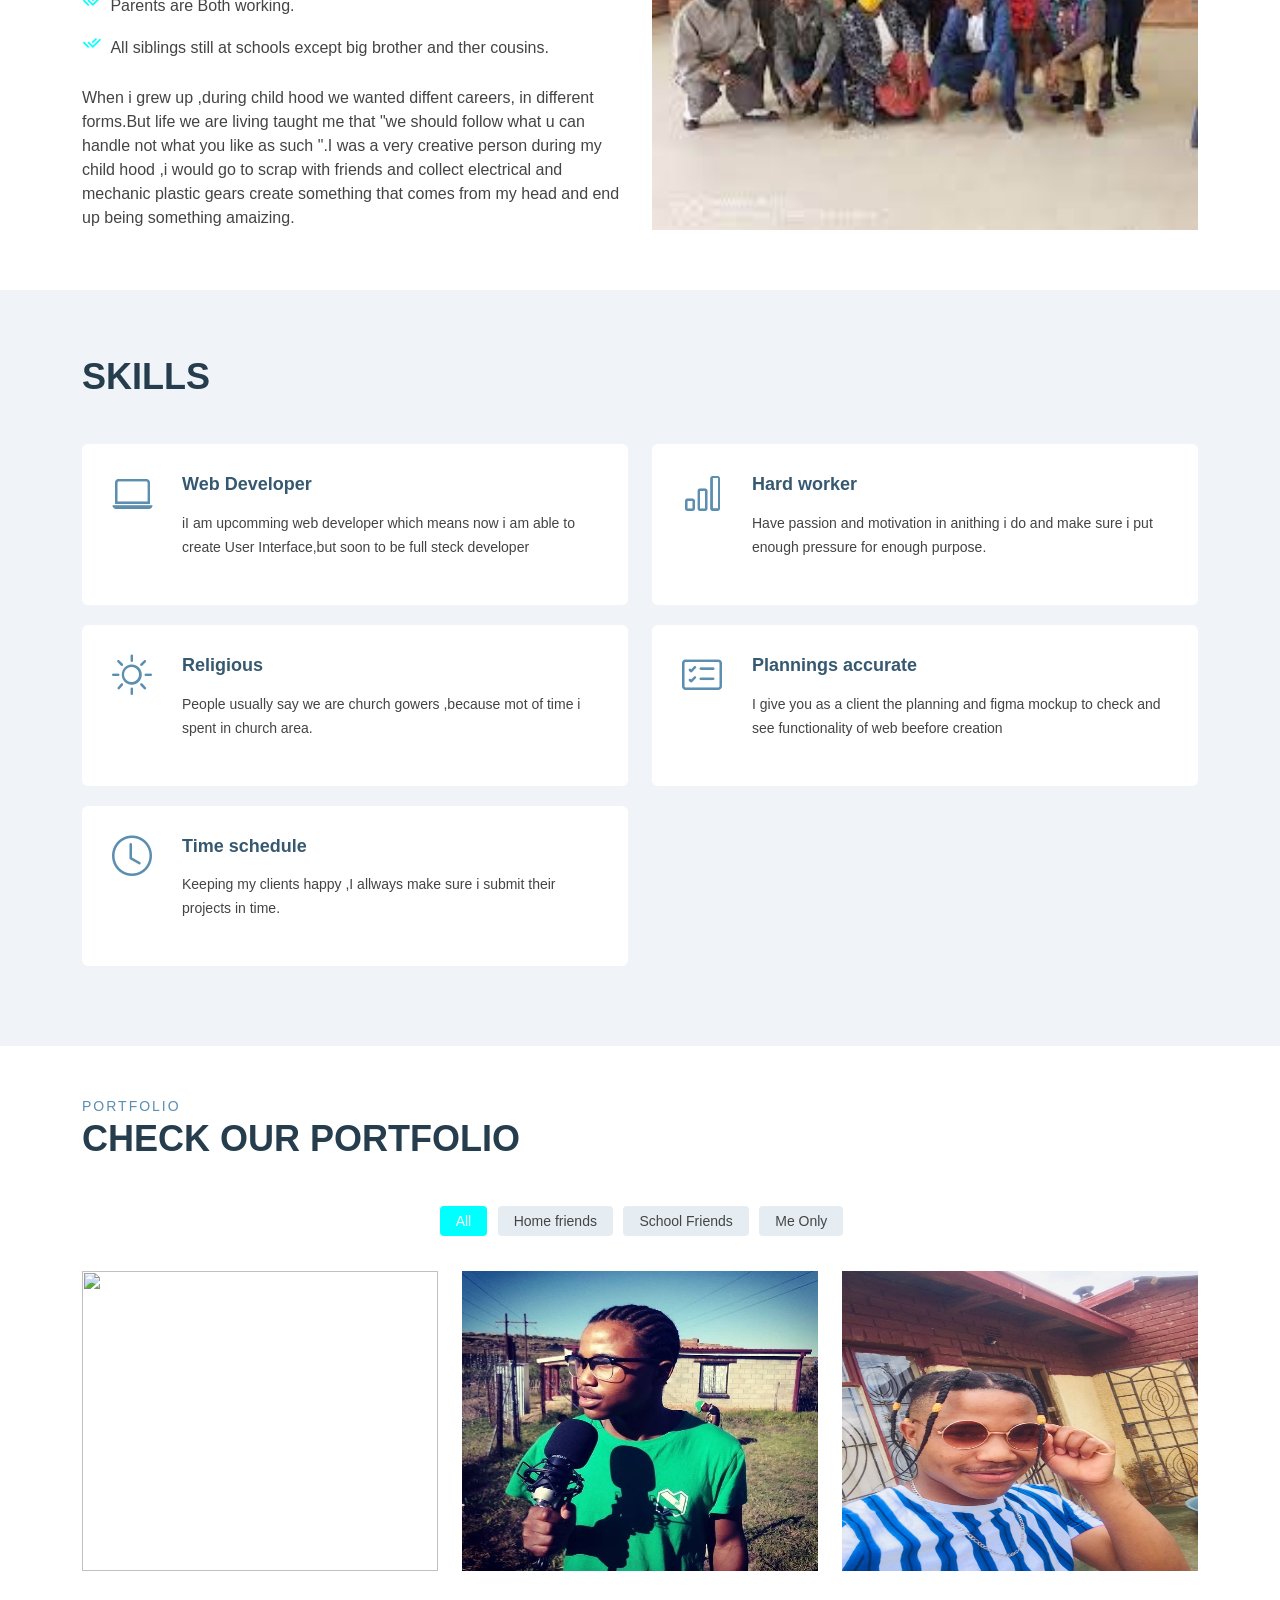
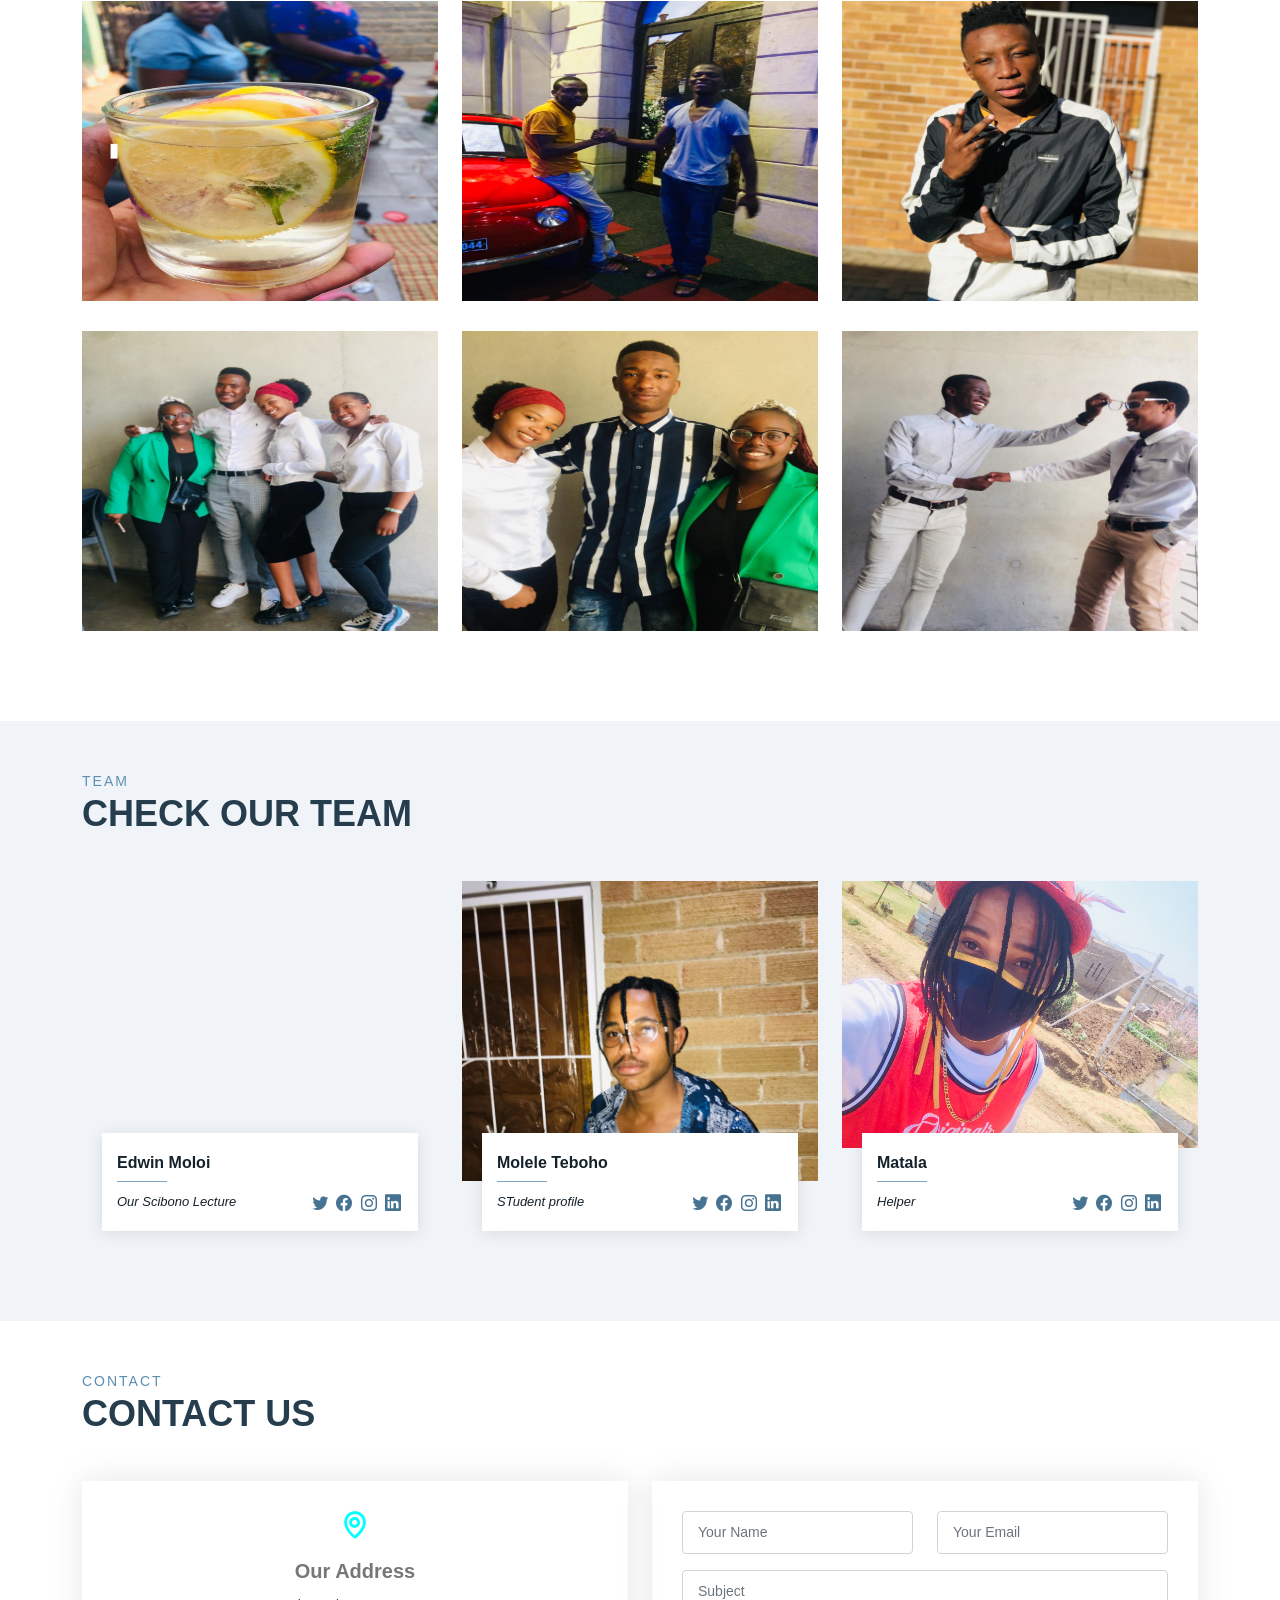
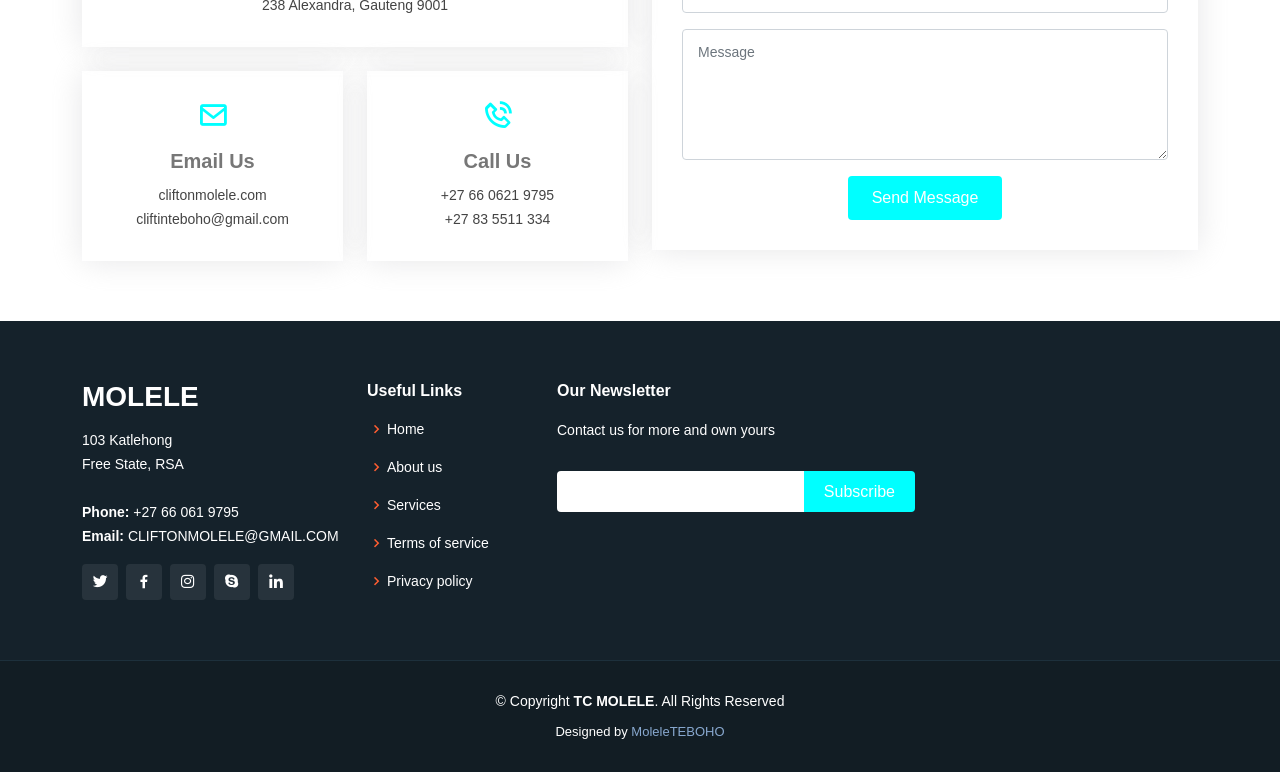
==== commit ee2e2651: "Update index.html" ====
--- a/index.html
+++ b/index.html
@@ -10,8 +10,8 @@
   <meta content="" name="keywords">
 
   <!-- Favicons -->
-  <link href="assets/img/FB_IMG_1668674617310.jpg" rel="icon">
-  <link href="assets/img/FB_IMG_1668674617310.jpg" rel="FB_IMG_1668674617310">
+  <link href="assets/img/images/bg1.jpg" rel="icon">
+  <link href="assets/img/images/bg1.jpg" rel="FB_IMG_1668674617310">
 
   <!-- Google Fonts -->
   <link href="https://fonts.googleapis.com/css?family=Open+Sans:300,300i,400,400i,600,600i,700,700i|Raleway:300,300i,400,400i,500,500i,600,600i,700,700i|Poppins:300,300i,400,400i,500,500i,600,600i,700,700i" rel="stylesheet">
@@ -305,7 +305,7 @@
                 </p>
               </div>
               <div class="col-lg-6 order-1 order-lg-2 text-center">
-                <img src="assets/img/images/tsebo4.jpg" alt="" class="img-fluid">
+                <img src="assets/img/images/tsebo4.jpg" alt="" style="width:100%;height:100%;" class="img-fluid">
               </div>
             </div>
           </div>
@@ -327,7 +327,7 @@
                 </ul>
               </div>
               <div class="col-lg-6 order-1 order-lg-2 text-center">
-                <img src="assets/img/images/tsebo4.jpg" alt="" class="img-fluid">
+                <img src="assets/img/images/tsebo4.jpg" alt="" style="width:100%;height:100%;" class="img-fluid">
               </div>
             </div>
           </div>
@@ -348,7 +348,7 @@
                 </p>
               </div>
               <div class="col-lg-6 order-1 order-lg-2 text-center">
-                <img src="assets/img/images/tsebo4.jpg" alt="" class="img-fluid">
+                <img src="assets/img/images/tsebo4.jpg" style="width:100%;height:100%;" alt="" class="img-fluid">
               </div>
             </div>
           </div>
@@ -369,7 +369,7 @@
                 </ul>
               </div>
               <div class="col-lg-6 order-1 order-lg-2 text-center">
-                <img src="assets/img/images/tsebo4.jpg" alt="" class="img-fluid">
+                <img src="assets/img/images/tsebo4.jpg" style="width:100%;height:100%;" alt="" class="img-fluid">
               </div>
             </div>
           </div>
@@ -857,4 +857,4 @@
 
 </body>
 
-</html>+</html>
--- a/assets/css/style.css
+++ b/assets/css/style.css
@@ -0,0 +1,1658 @@
+/**
+* Template Name: Dewi - v4.3.0
+* Template URL: https://bootstrapmade.com/dewi-free-multi-purpose-html-template/
+* Author: BootstrapMade.com
+* License: https://bootstrapmade.com/license/
+*/
+
+/*--------------------------------------------------------------
+# General
+--------------------------------------------------------------*/
+body {
+  font-family: "Open Sans", sans-serif;
+  color: #444444;
+}
+
+a {
+  color:#88a8cf;
+  text-decoration: none;
+}
+
+a:hover {
+  color: #e1cbd7;
+  text-decoration: none;
+}
+
+h1, h2, h3, h4, h5, h6 {
+  font-family: "Raleway", sans-serif;
+}
+
+/*--------------------------------------------------------------
+# Back to top button
+--------------------------------------------------------------*/
+.back-to-top {
+  position: fixed;
+  visibility: hidden;
+  opacity: 0;
+  right: 15px;
+  bottom: 15px;
+  z-index: 996;
+  background: #e1cbd7;
+  width: 40px;
+  height: 40px;
+  border-radius: 4px;
+  transition: all 0.4s;
+}
+
+.back-to-top i {
+  font-size: 24px;
+  color: #fff;
+  line-height: 0;
+}
+
+.back-to-top:hover {
+  background: #88a8cf;
+  color: #fff;
+}
+
+.back-to-top.active {
+  visibility: visible;
+  opacity: 1;
+}
+
+/*--------------------------------------------------------------
+# Preloader
+--------------------------------------------------------------*/
+#preloader {
+  position: fixed;
+  top: 0;
+  left: 0;
+  right: 0;
+  bottom: 0;
+  z-index: 9999;
+  overflow: hidden;
+  background: #fff;
+}
+
+#preloader:before {
+  content: "";
+  position: fixed;
+  top: calc(50% - 30px);
+  left: calc(50% - 30px);
+  border: 6px solid #e1cbd7;
+  border-top-color: #26425a;
+  border-radius: 50%;
+  width: 60px;
+  height: 60px;
+  -webkit-animation: animate-preloader 1s linear infinite;
+  animation: animate-preloader 1s linear infinite;
+}
+
+@-webkit-keyframes animate-preloader {
+  0% {
+    transform: rotate(0deg);
+  }
+  100% {
+    transform: rotate(360deg);
+  }
+}
+
+@keyframes animate-preloader {
+  0% {
+    transform: rotate(0deg);
+  }
+  100% {
+    transform: rotate(360deg);
+  }
+}
+
+/*--------------------------------------------------------------
+# Disable aos animation delay on mobile devices
+--------------------------------------------------------------*/
+@media screen and (max-width: 768px) {
+  [data-aos-delay] {
+    transition-delay: 0 !important;
+  }
+}
+
+/*--------------------------------------------------------------
+# Header
+--------------------------------------------------------------*/
+#header {
+  transition: all 0.5s;
+  z-index: 997;
+  padding: 20px 0;
+}
+
+#header.header-scrolled, #header.header-inner-pages {
+  background: rgba(21, 34, 43, 0.85);
+  padding: 10px 0;
+}
+
+#header .logo {
+  font-size: 32px;
+  margin: 0;
+  padding: 0;
+  line-height: 1;
+  font-weight: 700;
+  letter-spacing: 2px;
+}
+
+#header .logo a {
+  color: #fff;
+}
+
+#header .logo img {
+  max-height: 40px;
+}
+
+/*--------------------------------------------------------------
+# Navigation Menu
+--------------------------------------------------------------*/
+/**
+* Desktop Navigation 
+*/
+.navbar {
+  padding: 0;
+}
+
+.navbar ul {
+  margin: 0;
+  padding: 0;
+  display: flex;
+  list-style: none;
+  align-items: center;
+}
+
+.navbar li {
+  position: relative;
+}
+
+.navbar > ul > li {
+  white-space: nowrap;
+  padding: 8px 12px;
+}
+
+.navbar a, .navbar a:focus {
+  display: flex;
+  align-items: center;
+  position: relative;
+  justify-content: space-between;
+  padding: 0 3px;
+  font-size: 14px;
+  text-transform: uppercase;
+  font-weight: 600;
+  color: rgba(255, 255, 255, 0.9);
+  white-space: nowrap;
+  transition: 0.3s;
+}
+
+.navbar a i, .navbar a:focus i {
+  font-size: 12px;
+  line-height: 0;
+  margin-left: 5px;
+}
+
+.navbar > ul > li > a:before {
+  content: "";
+  position: absolute;
+  width: 100%;
+  height: 2px;
+  bottom: -6px;
+  left: 0;
+  background-color: aqua;
+  visibility: hidden;
+  width: 0px;
+  transition: all 0.3s ease-in-out 0s;
+}
+
+.navbar a:hover:before, .navbar li:hover > a:before, .navbar .active:before {
+  visibility: visible;
+  width: 100%;
+}
+
+.navbar a:hover, .navbar .active, .navbar .active:focus, .navbar li:hover > a {
+  color: #fff;
+}
+
+.navbar .getstarted {
+  padding: 8px 25px;
+  margin-left: 30px;
+  border-radius: 4px;
+  color: #fff;
+  border: 2px solid #fff;
+}
+
+.navbar .getstarted:hover {
+  color: black;
+  background: aqua;
+  border-color: black;
+}
+
+.navbar > ul > li > .getstarted:before {
+  visibility: hidden;
+}
+
+.navbar .dropdown ul {
+  display: block;
+  position: absolute;
+  left: 14px;
+  top: calc(100% + 30px);
+  margin: 0;
+  padding: 10px 0;
+  z-index: 99;
+  opacity: 0;
+  visibility: hidden;
+  background: #fff;
+  box-shadow: 0px 0px 30px rgba(127, 137, 161, 0.25);
+  transition: 0.3s;
+  border-radius: 4px;
+}
+
+.navbar .dropdown ul li {
+  min-width: 200px;
+}
+
+.navbar .dropdown ul a {
+  padding: 10px 20px;
+  font-size: 14px;
+  text-transform: none;
+  color: #15222b;
+  font-weight: 400;
+}
+
+.navbar .dropdown ul a i {
+  font-size: 12px;
+}
+
+.navbar .dropdown ul a:hover, .navbar .dropdown ul .active:hover, .navbar .dropdown ul li:hover > a {
+  color: aqua;
+}
+
+.navbar .dropdown:hover > ul {
+  opacity: 1;
+  top: 100%;
+  visibility: visible;
+}
+
+.navbar .dropdown .dropdown ul {
+  top: 0;
+  left: calc(100% - 30px);
+  visibility: hidden;
+}
+
+.navbar .dropdown .dropdown:hover > ul {
+  opacity: 1;
+  top: 0;
+  left: 100%;
+  visibility: visible;
+}
+
+@media (max-width: 1366px) {
+  .navbar .dropdown .dropdown ul {
+    left: -90%;
+  }
+  .navbar .dropdown .dropdown:hover > ul {
+    left: -100%;
+  }
+}
+
+/**
+* Mobile Navigation 
+*/
+.mobile-nav-toggle {
+  color: #fff;
+  font-size: 28px;
+  cursor: pointer;
+  display: none;
+  line-height: 0;
+  transition: 0.5s;
+}
+
+@media (max-width: 991px) {
+  .mobile-nav-toggle {
+    display: block;
+  }
+  .navbar ul {
+    display: none;
+  }
+}
+
+.navbar-mobile {
+  position: fixed;
+  overflow: hidden;
+  top: 0;
+  right: 0;
+  left: 0;
+  bottom: 0;
+  background: rgba(4, 7, 9, 0.9);
+  transition: 0.3s;
+  z-index: 999;
+}
+
+.navbar-mobile .mobile-nav-toggle {
+  position: absolute;
+  top: 15px;
+  right: 15px;
+}
+
+.navbar-mobile ul {
+  display: block;
+  position: absolute;
+  top: 55px;
+  right: 15px;
+  bottom: 15px;
+  left: 15px;
+  padding: 10px 0;
+  border-radius: 10px;
+  background-color: #fff;
+  overflow-y: auto;
+  transition: 0.3s;
+}
+
+.navbar-mobile a {
+  padding: 10px 20px;
+  font-size: 15px;
+  color: #15222b;
+}
+
+.navbar-mobile a:hover, .navbar-mobile .active, .navbar-mobile li:hover > a {
+  color: aqua;
+}
+
+.navbar-mobile .getstarted {
+  margin: 15px;
+}
+
+.navbar-mobile .dropdown ul {
+  position: static;
+  display: none;
+  margin: 10px 20px;
+  padding: 10px 0;
+  z-index: 99;
+  opacity: 1;
+  visibility: visible;
+  background: #fff;
+  box-shadow: 0px 0px 30px rgba(127, 137, 161, 0.25);
+}
+
+.navbar-mobile .dropdown ul li {
+  min-width: 200px;
+}
+
+.navbar-mobile .dropdown ul a {
+  padding: 10px 20px;
+}
+
+.navbar-mobile .dropdown ul a i {
+  font-size: 12px;
+}
+
+.navbar-mobile .dropdown ul a:hover, .navbar-mobile .dropdown ul .active:hover, .navbar-mobile .dropdown ul li:hover > a {
+  color:aqua;
+}
+
+.navbar-mobile .dropdown > .dropdown-active {
+  display: block;
+}
+
+/*--------------------------------------------------------------
+# Hero Section
+--------------------------------------------------------------*/
+#hero {
+  width: 100%;
+  height: 100vh;
+  background: url("../img/images/MOVH0589.JPG") top center;
+  background-size: cover;
+  position: relative;
+  padding: 10;
+}
+
+#hero:before {
+  content: "";
+  background: rgba(13, 20, 26, 0.7);
+  position: absolute;
+  bottom: 0;
+  top: 0;
+  left: 0;
+  right: 0;
+}
+
+#hero .hero-container {
+  position: absolute;
+  bottom: 0;
+  top: 0;
+  left: 0;
+  right: 0;
+  display: flex;
+  justify-content: center;
+  align-items: center;
+  flex-direction: column;
+  text-align: center;
+}
+
+#hero h1 {
+  margin: 0 0 10px 0;
+  font-size: 48px;
+  font-weight: 700;
+  line-height: 56px;
+  text-transform: uppercase;
+  color: #fff;
+}
+
+#hero h2 {
+  color: #eee;
+  margin-bottom: 50px;
+  font-size: 24px;
+}
+
+#hero .btn-get-started {
+  font-family: "Open Sans", sans-serif;
+  text-transform: uppercase;
+  font-weight: 500;
+  font-size: 14px;
+  display: inline-block;
+  padding: 10px 35px 10px 35px;
+  border-radius: 4px;
+  transition: 0.5s;
+  color: #fff;
+  background: transparent;
+  border: 2px solid black;
+}
+
+#hero .btn-get-started:hover {
+  border-color: black;
+  background: aqua;
+}
+
+#hero .btn-watch-video {
+  font-size: 16px;
+  display: inline-block;
+  transition: 0.5s;
+  margin-left: 25px;
+  color: #fff;
+  display: inline-flex;
+  align-items: center;
+  justify-content: center;
+}
+
+#hero .btn-watch-video i {
+  line-height: 0;
+  color: #fff;
+  font-size: 32px;
+  transition: 0.3s;
+  margin-right: 8px;
+}
+
+#hero .btn-watch-video:hover i {
+  color: aqua;
+}
+
+@media (min-width: 1024px) {
+  #hero {
+    background-attachment: fixed;
+  }
+  
+}
+
+@media (max-width: 768px) {
+  #hero h1 {
+    font-size: 28px;
+    line-height: 36px;
+  }
+  #hero h2 {
+    font-size: 18px;
+    line-height: 24px;
+    margin-bottom: 30px;
+  }
+
+}
+
+/*--------------------------------------------------------------
+# Sections General
+--------------------------------------------------------------*/
+section {
+  padding: 60px 0;
+  overflow: hidden;
+}
+
+.section-bg {
+  background-color: #f0f4f8;
+}
+
+.section-title {
+  padding-bottom: 40px;
+}
+
+.section-title h2 {
+  font-size: 14px;
+  font-weight: 500;
+  padding: 0;
+  line-height: 1px;
+  margin: 0 0 5px 0;
+  letter-spacing: 2px;
+  text-transform: uppercase;
+  color: #5c8eb0;
+  font-family: "Poppins", sans-serif;
+}
+
+/* .section-title h2::after {
+  content: "";
+  width: 120px;
+  height: 1px;
+  display: inline-block;
+  background: #ff8664;
+  margin: 4px 10px;
+} */
+
+.section-title p {
+  margin: 0;
+  margin: 0;
+  font-size: 36px;
+  font-weight: 700;
+  text-transform: uppercase;
+  font-family: "Poppins", sans-serif;
+  color: #263d4d;
+}
+
+/*--------------------------------------------------------------
+# About
+--------------------------------------------------------------*/
+.about .container {
+  box-shadow: 0px 2px 15px rgba(0, 0, 0, 0.1);
+  padding-bottom: 15px;
+}
+
+.about .count-box {
+  padding: 60px 0;
+  width: 100%;
+}
+
+.about .count-box i {
+  display: block;
+  font-size: 48px;
+  color: #a1bdd1;
+  float: left;
+  line-height: 0;
+}
+
+.about .count-box span {
+  font-size: 28px;
+  line-height: 25px;
+  display: block;
+  font-weight: 700;
+  color: #365870;
+  margin-left: 60px;
+}
+
+.about .count-box p {
+  padding: 5px 0 0 0;
+  margin: 0 0 0 60px;
+  font-family: "Raleway", sans-serif;
+  font-weight: 600;
+  font-size: 14px;
+  color: #2e4b5e;
+}
+
+.about .count-box a {
+  font-weight: 600;
+  display: block;
+  margin-top: 20px;
+  color: #2e4b5e;
+  font-size: 15px;
+  font-family: "Poppins", sans-serif;
+  transition: ease-in-out 0.3s;
+}
+
+.about .count-box a:hover {
+  color: #477392;
+}
+
+.about .content {
+  font-size: 15px;
+}
+
+.about .content h3 {
+  font-weight: 700;
+  font-size: 24px;
+  color: #263d4d;
+}
+
+.about .content ul {
+  list-style: none;
+  padding: 0;
+}
+
+.about .content ul li {
+  padding-bottom: 10px;
+  padding-left: 28px;
+  position: relative;
+}
+
+.about .content ul i {
+  font-size: 24px;
+  color: aqua;
+  position: absolute;
+  left: 0;
+  top: -2px;
+}
+
+.about .content p:last-child {
+  margin-bottom: 0;
+}
+
+.about .play-btn {
+  width: 94px;
+  height: 94px;
+  background: radial-gradient(aqua 50%, rgba(255, 74, 23, 0.4) 52%);
+  border-radius: 50%;
+  display: block;
+  position: absolute;
+  left: calc(50% - 47px);
+  top: calc(50% - 47px);
+  overflow: hidden;
+}
+
+.about .play-btn::after {
+  content: '';
+  position: absolute;
+  left: 50%;
+  top: 50%;
+  transform: translateX(-40%) translateY(-50%);
+  width: 0;
+  height: 0;
+  border-top: 10px solid transparent;
+  border-bottom: 10px solid transparent;
+  border-left: 15px solid #fff;
+  z-index: 100;
+  transition: all 400ms cubic-bezier(0.55, 0.055, 0.675, 0.19);
+}
+
+.about .play-btn::before {
+  content: '';
+  position: absolute;
+  width: 120px;
+  height: 120px;
+  -webkit-animation-delay: 0s;
+  animation-delay: 0s;
+  -webkit-animation: pulsate-btn 2s;
+  animation: pulsate-btn 2s;
+  -webkit-animation-direction: forwards;
+  animation-direction: forwards;
+  -webkit-animation-iteration-count: infinite;
+  animation-iteration-count: infinite;
+  -webkit-animation-timing-function: steps;
+  animation-timing-function: steps;
+  opacity: 1;
+  border-radius: 50%;
+  border: 5px solid rgba(255, 74, 23, 0.7);
+  top: -15%;
+  left: -15%;
+  background: rgba(198, 16, 0, 0);
+}
+
+.about .play-btn:hover::after {
+  border-left: 15px solid aqua;
+  transform: scale(20);
+}
+
+.about .play-btn:hover::before {
+  content: '';
+  position: absolute;
+  left: 50%;
+  top: 50%;
+  transform: translateX(-40%) translateY(-50%);
+  width: 0;
+  height: 0;
+  border: none;
+  border-top: 10px solid transparent;
+  border-bottom: 10px solid transparent;
+  border-left: 15px solid #fff;
+  z-index: 200;
+  -webkit-animation: none;
+  animation: none;
+  border-radius: 0;
+}
+.hhp{
+  display: none;
+}
+@-webkit-keyframes pulsate-btn {
+  0% {
+    transform: scale(0.6, 0.6);
+    opacity: 1;
+  }
+  100% {
+    transform: scale(1, 1);
+    opacity: 0;
+  }
+}
+
+@keyframes pulsate-btn {
+  0% {
+    transform: scale(0.6, 0.6);
+    opacity: 1;
+  }
+  100% {
+    transform: scale(1, 1);
+    opacity: 0;
+  }
+}
+
+/*--------------------------------------------------------------
+# About Boxes
+--------------------------------------------------------------*/
+.about-boxes {
+  background: url("../img/testimonials-bg.jpg") center top no-repeat fixed;
+  background-size: cover;
+  padding: 60px 0 30px 0;
+  position: relative;
+}
+
+.about-boxes::before {
+  content: '';
+  position: absolute;
+  left: 0;
+  right: 0;
+  top: 0;
+  bottom: 0;
+  background: rgba(255, 255, 255, 0.92);
+  z-index: 9;
+}
+
+.about-boxes .container, .about-boxes .container-fluid {
+  position: relative;
+  z-index: 10;
+}
+
+.about-boxes .card {
+  border-radius: 3px;
+  border: 0;
+  box-shadow: 0px 2px 15px rgba(0, 0, 0, 0.1);
+  margin-bottom: 30px;
+}
+
+.about-boxes .card-icon {
+  text-align: center;
+  margin-top: -32px;
+}
+
+.about-boxes .card-icon i {
+  font-size: 32px;
+  color: #fff;
+  width: 64px;
+  height: 64px;
+  padding-top: 5px;
+  text-align: center;
+  background-color: aqua;
+  border-radius: 4px;
+  text-align: center;
+  border: 4px solid #fff;
+  transition: 0.3s;
+  display: inline-block;
+}
+
+.about-boxes .card-body {
+  padding-top: 12px;
+}
+
+.about-boxes .card-title {
+  font-weight: 700;
+  text-align: center;
+}
+
+.about-boxes .card-title a {
+  color: #15222b;
+}
+
+.about-boxes .card-title a:hover {
+  color: aqua;
+}
+
+.about-boxes .card-text {
+  color: #5e5e5e;
+}
+
+.about-boxes .card:hover .card-icon i {
+  background: #fff;
+  color: aqua;
+}
+
+@media (max-width: 1024px) {
+  .about-boxes {
+    background-attachment: scroll;
+  }
+}
+
+/*--------------------------------------------------------------
+# Clients
+--------------------------------------------------------------*/
+.clients {
+  background: #f0f4f8;
+  padding: 15px 0;
+  text-align: center;
+}
+
+.clients img {
+  max-width: 45%;
+  transition: all 0.4s ease-in-out;
+  display: inline-block;
+  padding: 15px 0;
+  filter: grayscale(100);
+}
+
+.clients img:hover {
+  filter: none;
+  transform: scale(1.15);
+}
+
+@media (max-width: 768px) {
+  .clients img {
+    max-width: 40%;
+  }
+}
+
+/*--------------------------------------------------------------
+# Features
+--------------------------------------------------------------*/
+.features .nav-tabs {
+  border: 0;
+}
+.row .order-1 img{
+  height:100%;
+  width:100%;
+}
+.features .nav-link {
+  border: 1px solid #b5ccdb;
+  padding: 15px;
+  transition: 0.3s;
+  color: #15222b;
+  border-radius: 0;
+  display: flex;
+  align-items: center;
+  justify-content: center;
+}
+
+.features .nav-link i {
+  padding-right: 15px;
+  font-size: 48px;
+}
+
+.features .nav-link h4 {
+  font-size: 18px;
+  font-weight: 600;
+  margin: 0;
+}
+
+.features .nav-link:hover {
+  color:aqua;
+}
+
+.features .nav-link.active {
+  background: aqua;
+  color: black;
+  border-color: aqua;
+}
+
+@media (max-width: 768px) {
+  .features .nav-link i {
+    padding: 0;
+    line-height: 1;
+    font-size: 36px;
+  }
+}
+
+@media (max-width: 575px) {
+  .features .nav-link {
+    padding: 15px;
+  }
+  .features .nav-link i {
+    font-size: 24px;
+  }
+}
+
+.features .tab-content {
+  margin-top: 30px;
+}
+
+.features .tab-pane h3 {
+  font-weight: 600;
+  font-size: 26px;
+}
+
+.features .tab-pane ul {
+  list-style: none;
+  padding: 0;
+}
+
+.features .tab-pane ul li {
+  padding-bottom: 10px;
+}
+
+.features .tab-pane ul i {
+  font-size: 20px;
+  padding-right: 4px;
+  color: aqua;
+}
+
+.features .tab-pane p:last-child {
+  margin-bottom: 0;
+}
+
+/*--------------------------------------------------------------
+# Services
+--------------------------------------------------------------*/
+.services .icon-box {
+  margin-bottom: 20px;
+  padding: 30px;
+  border-radius: 6px;
+  background: #fff;
+}
+
+.services .icon-box i {
+  float: left;
+  color: #5c8eb0;
+  font-size: 40px;
+  line-height: 0;
+}
+
+.services .icon-box h4 {
+  margin-left: 70px;
+  font-weight: 700;
+  margin-bottom: 15px;
+  font-size: 18px;
+}
+
+.services .icon-box h4 a {
+  color: #365870;
+  transition: 0.3s;
+}
+
+.services .icon-box .icon-box:hover h4 a {
+  color: aqua;
+}
+
+.services .icon-box p {
+  margin-left: 70px;
+  line-height: 24px;
+  font-size: 14px;
+}
+
+.services .icon-box:hover h4 a {
+  color: aqua;
+}
+
+/*--------------------------------------------------------------
+# Testimonials
+--------------------------------------------------------------*/
+.testimonials {
+  padding: 80px 0;
+  background: url("../img/room.jpg") no-repeat;
+  background-position: center center;
+  background-size: cover;
+  position: relative;
+  display:none;
+}
+
+.testimonials::before {
+  content: "";
+  position: absolute;
+  left: 0;
+  right: 0;
+  top: 0;
+  bottom: 0;
+  background: rgba(13, 20, 26, 0.7);
+}
+
+.testimonials .section-header {
+  margin-bottom: 40px;
+}
+
+.testimonials .testimonial-item {
+  text-align: center;
+  color: #fff;
+}
+
+.testimonials .testimonial-item .testimonial-img {
+  width: 100px;
+  border-radius: 50%;
+  border: 6px solid rgba(255, 255, 255, 0.15);
+  margin: 0 auto;
+}
+
+.testimonials .testimonial-item h3 {
+  font-size: 20px;
+  font-weight: bold;
+  margin: 10px 0 5px 0;
+  color: #fff;
+}
+
+.testimonials .testimonial-item h4 {
+  font-size: 14px;
+  color: #ddd;
+  margin: 0 0 15px 0;
+}
+
+.testimonials .testimonial-item .quote-icon-left, .testimonials .testimonial-item .quote-icon-right {
+  color: rgba(255, 255, 255, 0.4);
+  font-size: 26px;
+}
+
+.testimonials .testimonial-item .quote-icon-left {
+  display: inline-block;
+  left: -5px;
+  position: relative;
+}
+
+.testimonials .testimonial-item .quote-icon-right {
+  display: inline-block;
+  right: -5px;
+  position: relative;
+  top: 10px;
+}
+
+.testimonials .testimonial-item p {
+  font-style: italic;
+  margin: 0 auto 15px auto;
+  color: #eee;
+}
+
+@media (min-width: 992px) {
+  .testimonials .testimonial-item p {
+    width: 80%;
+  }
+}
+
+.testimonials .swiper-pagination {
+  margin-top: 20px;
+  position: relative;
+}
+
+.testimonials .swiper-pagination .swiper-pagination-bullet {
+  width: 12px;
+  height: 12px;
+  background-color: #a1bdd1;
+  opacity: .5;
+}
+
+.testimonials .swiper-pagination .swiper-pagination-bullet-active {
+  background-color: aqua;
+  opacity: 1;
+}
+
+/*--------------------------------------------------------------
+# Portfolio
+--------------------------------------------------------------*/
+.portfolio #portfolio-flters {
+  padding: 0;
+  margin: 0 auto 25px auto;
+  list-style: none;
+  text-align: center;
+  border-radius: 50px;
+}
+
+.portfolio #portfolio-flters li {
+  cursor: pointer;
+  display: inline-block;
+  padding: 8px 16px;
+  font-size: 14px;
+  font-weight: 500;
+  line-height: 1;
+  color: #444444;
+  margin: 0 3px 10px 3px;
+  transition: all ease-in-out 0.3s;
+  background: #e5edf3;
+  border-radius: 4px;
+}
+
+.portfolio #portfolio-flters li:hover, .portfolio #portfolio-flters li.filter-active {
+  color: #fff;
+  background: aqua;
+}
+
+.portfolio #portfolio-flters li:last-child {
+  margin-right: 0;
+}
+
+.portfolio .portfolio-item {
+  margin-bottom: 30px;
+  overflow: hidden;
+}
+
+.portfolio .portfolio-item img {
+  position: relative;
+  top: 0;
+  height:300px;
+  width:100%;
+  transition: all 0.6s cubic-bezier(0.645, 0.045, 0.355, 1);
+}
+
+.portfolio .portfolio-item .portfolio-info {
+  opacity: 0;
+  position: absolute;
+  left: 15px;
+  right: 15px;
+  bottom: -50px;
+  z-index: 3;
+  transition: all ease-in-out 0.3s;
+  background: aqua;
+  padding: 15px 20px;
+}
+
+.portfolio .portfolio-item .portfolio-info h4 {
+  font-size: 18px;
+  color: #fff;
+  font-weight: 600;
+}
+
+.portfolio .portfolio-item .portfolio-info p {
+  color: #fff;
+  font-size: 14px;
+  margin-bottom: 0;
+}
+
+.portfolio .portfolio-item .portfolio-info .preview-link, .portfolio .portfolio-item .portfolio-info .details-link {
+  position: absolute;
+  right: 50px;
+  font-size: 24px;
+  top: calc(50% - 18px);
+  color: white;
+  transition: ease-in-out 0.3s;
+}
+
+.portfolio .portfolio-item .portfolio-info .preview-link:hover, .portfolio .portfolio-item .portfolio-info .details-link:hover {
+  color: #ffc1b0;
+}
+
+.portfolio .portfolio-item .portfolio-info .details-link {
+  right: 15px;
+}
+
+.portfolio .portfolio-item:hover img {
+  top: -30px;
+}
+
+.portfolio .portfolio-item:hover .portfolio-info {
+  opacity: 1;
+  bottom: 0;
+}
+
+/*--------------------------------------------------------------
+# Portfolio Details
+--------------------------------------------------------------*/
+.portfolio-details {
+  padding-top: 40px;
+}
+
+.portfolio-details .portfolio-details-slider img {
+  width: 100%;
+}
+
+.portfolio-details .portfolio-details-slider .swiper-pagination {
+  margin-top: 20px;
+  position: relative;
+}
+
+.portfolio-details .portfolio-details-slider .swiper-pagination .swiper-pagination-bullet {
+  width: 12px;
+  height: 12px;
+  background-color: #fff;
+  opacity: 1;
+  border: 1px solid aqua;
+}
+
+.portfolio-details .portfolio-details-slider .swiper-pagination .swiper-pagination-bullet-active {
+  background-color: aqua;
+}
+
+.portfolio-details .portfolio-info {
+  padding: 30px;
+  box-shadow: 0px 0 30px rgba(21, 34, 43, 0.08);
+}
+
+.portfolio-details .portfolio-info h3 {
+  font-size: 22px;
+  font-weight: 700;
+  margin-bottom: 20px;
+  padding-bottom: 20px;
+  border-bottom: 1px solid #eee;
+}
+
+.portfolio-details .portfolio-info ul {
+  list-style: none;
+  padding: 0;
+  font-size: 15px;
+}
+
+.portfolio-details .portfolio-info ul li + li {
+  margin-top: 10px;
+}
+
+.portfolio-details .portfolio-description {
+  padding-top: 30px;
+}
+
+.portfolio-details .portfolio-description h2 {
+  font-size: 26px;
+  font-weight: 700;
+  margin-bottom: 20px;
+}
+
+.portfolio-details .portfolio-description p {
+  padding: 0;
+}
+
+/*--------------------------------------------------------------
+# Team
+--------------------------------------------------------------*/
+.team {
+  position: relative;
+}
+
+.team .container {
+  position: relative;
+  z-index: 10;
+}
+
+.team .member {
+  margin-bottom: 80px;
+  position: relative;
+}
+
+.team .member .pic {
+  overflow: hidden;
+  height:300px;
+}
+
+.team .member .member-info {
+  position: absolute;
+  bottom: -50px;
+  left: 20px;
+  right: 20px;
+  background: #fff;
+  padding: 20px 15px;
+  color: #15222b;
+  box-shadow: 0px 2px 15px rgba(0, 0, 0, 0.1);
+  overflow: hidden;
+  transition: 0.5s;
+}
+
+.team .member h4 {
+  font-weight: 700;
+  margin-bottom: 10px;
+  font-size: 16px;
+  color: #15222b;
+  position: relative;
+  padding-bottom: 10px;
+}
+
+.team .member h4::after {
+  content: '';
+  position: absolute;
+  display: block;
+  width: 50px;
+  height: 1px;
+  background: #7fa5c0;
+  bottom: 0;
+  left: 0;
+}
+
+.team .member span {
+  font-style: italic;
+  display: block;
+  font-size: 13px;
+}
+
+.team .member .social {
+  position: absolute;
+  right: 15px;
+  bottom: 15px;
+}
+
+.team .member .social a {
+  transition: color 0.3s;
+  color: #477392;
+}
+
+.team .member .social a:hover {
+  color: aqua;
+}
+
+.team .member .social i {
+  font-size: 16px;
+  margin: 0 2px;
+}
+
+@media (max-width: 992px) {
+  .team .member {
+    margin-bottom: 110px;
+  }
+}
+
+/*--------------------------------------------------------------
+# Contact
+--------------------------------------------------------------*/
+.contact .info-box {
+  color: #444444;
+  text-align: center;
+  box-shadow: 0 0 30px rgba(214, 215, 216, 0.6);
+  padding: 20px 0 30px 0;
+}
+
+.contact .info-box i {
+  font-size: 32px;
+  color: aqua;
+  border-radius: 50%;
+  padding: 8px;
+}
+
+.contact .info-box h3 {
+  font-size: 20px;
+  color: #777777;
+  font-weight: 700;
+  margin: 10px 0;
+}
+
+.contact .info-box p {
+  padding: 0;
+  line-height: 24px;
+  font-size: 14px;
+  margin-bottom: 0;
+}
+
+.contact .php-email-form {
+  box-shadow: 0 0 30px rgba(214, 215, 216, 0.6);
+  padding: 30px;
+}
+
+.contact .php-email-form .error-message {
+  display: none;
+  color: #fff;
+  background: #ed3c0d;
+  text-align: left;
+  padding: 15px;
+  font-weight: 600;
+}
+
+.contact .php-email-form .error-message br + br {
+  margin-top: 25px;
+}
+
+.contact .php-email-form .sent-message {
+  display: none;
+  color: #fff;
+  background: #18d26e;
+  text-align: center;
+  padding: 15px;
+  font-weight: 600;
+}
+
+.contact .php-email-form .loading {
+  display: none;
+  background: #fff;
+  text-align: center;
+  padding: 15px;
+}
+
+.contact .php-email-form .loading:before {
+  content: "";
+  display: inline-block;
+  border-radius: 50%;
+  width: 24px;
+  height: 24px;
+  margin: 0 10px -6px 0;
+  border: 3px solid #18d26e;
+  border-top-color: #eee;
+  -webkit-animation: animate-loading 1s linear infinite;
+  animation: animate-loading 1s linear infinite;
+}
+
+.contact .php-email-form input, .contact .php-email-form textarea {
+  border-radius: 0;
+  box-shadow: none;
+  font-size: 14px;
+  border-radius: 4px;
+}
+
+.contact .php-email-form input:focus, .contact .php-email-form textarea:focus {
+  border-color: aqua;
+}
+
+.contact .php-email-form input {
+  padding: 10px 15px;
+}
+
+.contact .php-email-form textarea {
+  padding: 12px 15px;
+}
+
+.contact .php-email-form button[type="submit"] {
+  background: aqua;
+  border: 0;
+  padding: 10px 24px;
+  color: #fff;
+  transition: 0.4s;
+  border-radius: 4px;
+}
+
+.contact .php-email-form button[type="submit"]:hover {
+  background: #ff5e31;
+}
+
+@-webkit-keyframes animate-loading {
+  0% {
+    transform: rotate(0deg);
+  }
+  100% {
+    transform: rotate(360deg);
+  }
+}
+
+@keyframes animate-loading {
+  0% {
+    transform: rotate(0deg);
+  }
+  100% {
+    transform: rotate(360deg);
+  }
+}
+
+/*--------------------------------------------------------------
+# Breadcrumbs
+--------------------------------------------------------------*/
+.breadcrumbs {
+  padding: 15px 0;
+  background: #f0f4f8;
+  min-height: 40px;
+  margin-top: 78px;
+}
+
+.breadcrumbs h2 {
+  font-size: 28px;
+  font-weight: 400;
+}
+
+.breadcrumbs ol {
+  display: flex;
+  flex-wrap: wrap;
+  list-style: none;
+  padding: 0;
+  margin: 0;
+}
+
+.breadcrumbs ol li + li {
+  padding-left: 10px;
+}
+
+.breadcrumbs ol li + li::before {
+  display: inline-block;
+  padding-right: 10px;
+  color: #263d4d;
+  content: "/";
+}
+
+@media (max-width: 992px) {
+  .breadcrumbs {
+    margin-top: 52px;
+  }
+  .breadcrumbs .d-flex {
+    display: block !important;
+  }
+  .breadcrumbs ol {
+    display: block;
+  }
+  .breadcrumbs ol li {
+    display: inline-block;
+  }
+}
+
+/*--------------------------------------------------------------
+# Footer
+--------------------------------------------------------------*/
+#footer {
+  background: #121d24;
+  padding: 0 0 30px 0;
+  color: #fff;
+  font-size: 14px;
+}
+
+#footer .footer-top {
+  background: #15222b;
+  border-bottom: 1px solid #1d303c;
+  padding: 60px 0 30px 0;
+}
+
+#footer .footer-top .footer-info {
+  margin-bottom: 30px;
+}
+
+#footer .footer-top .footer-info h3 {
+  font-size: 28px;
+  margin: 0 0 15px 0;
+  padding: 2px 0 2px 0;
+  line-height: 1;
+  font-weight: 700;
+}
+
+#footer .footer-top .footer-info p {
+  font-size: 14px;
+  line-height: 24px;
+  margin-bottom: 0;
+  font-family: "Raleway", sans-serif;
+  color: #fff;
+}
+
+#footer .footer-top .social-links a {
+  font-size: 18px;
+  display: inline-block;
+  background: rgba(255, 255, 255, 0.08);
+  color: #fff;
+  line-height: 1;
+  padding: 8px 0;
+  margin-right: 4px;
+  border-radius: 4px;
+  text-align: center;
+  width: 36px;
+  height: 36px;
+  transition: 0.3s;
+}
+
+#footer .footer-top .social-links a:hover {
+  background: aqua;
+  color: #fff;
+  text-decoration: none;
+}
+
+#footer .footer-top h4 {
+  font-size: 16px;
+  font-weight: 600;
+  color: #fff;
+  position: relative;
+  padding-bottom: 12px;
+}
+
+#footer .footer-top .footer-links {
+  margin-bottom: 30px;
+}
+
+#footer .footer-top .footer-links ul {
+  list-style: none;
+  padding: 0;
+  margin: 0;
+}
+
+#footer .footer-top .footer-links ul i {
+  padding-right: 2px;
+  color: #ff5e31;
+  font-size: 18px;
+  line-height: 1;
+}
+
+#footer .footer-top .footer-links ul li {
+  padding: 10px 0;
+  display: flex;
+  align-items: center;
+}
+
+#footer .footer-top .footer-links ul li:first-child {
+  padding-top: 0;
+}
+
+#footer .footer-top .footer-links ul a {
+  color: #fff;
+  transition: 0.3s;
+  display: inline-block;
+  line-height: 1;
+}
+
+#footer .footer-top .footer-links ul a:hover {
+  color: aqua;
+}
+
+#footer .footer-top .footer-newsletter form {
+  margin-top: 30px;
+  background: #fff;
+  padding: 6px 10px;
+  position: relative;
+  border-radius: 4px;
+}
+
+#footer .footer-top .footer-newsletter form input[type="email"] {
+  border: 0;
+  padding: 4px;
+  width: calc(100% - 110px);
+}
+
+#footer .footer-top .footer-newsletter form input[type="submit"] {
+  position: absolute;
+  top: 0;
+  right: -2px;
+  bottom: 0;
+  border: 0;
+  background: none;
+  font-size: 16px;
+  padding: 0 20px;
+  background: aqua;
+  color: #fff;
+  transition: 0.3s;
+  border-radius: 0 4px 4px 0;
+}
+
+#footer .footer-top .footer-newsletter form input[type="submit"]:hover {
+  background: rgb(4, 158, 158);
+}
+
+#footer .copyright {
+  text-align: center;
+  padding-top: 30px;
+}
+
+#footer .credits {
+  padding-top: 10px;
+  text-align: center;
+  font-size: 13px;
+  color: #fff;
+}
+
+#footer .credits a {
+  transition: 0.3s;
+}
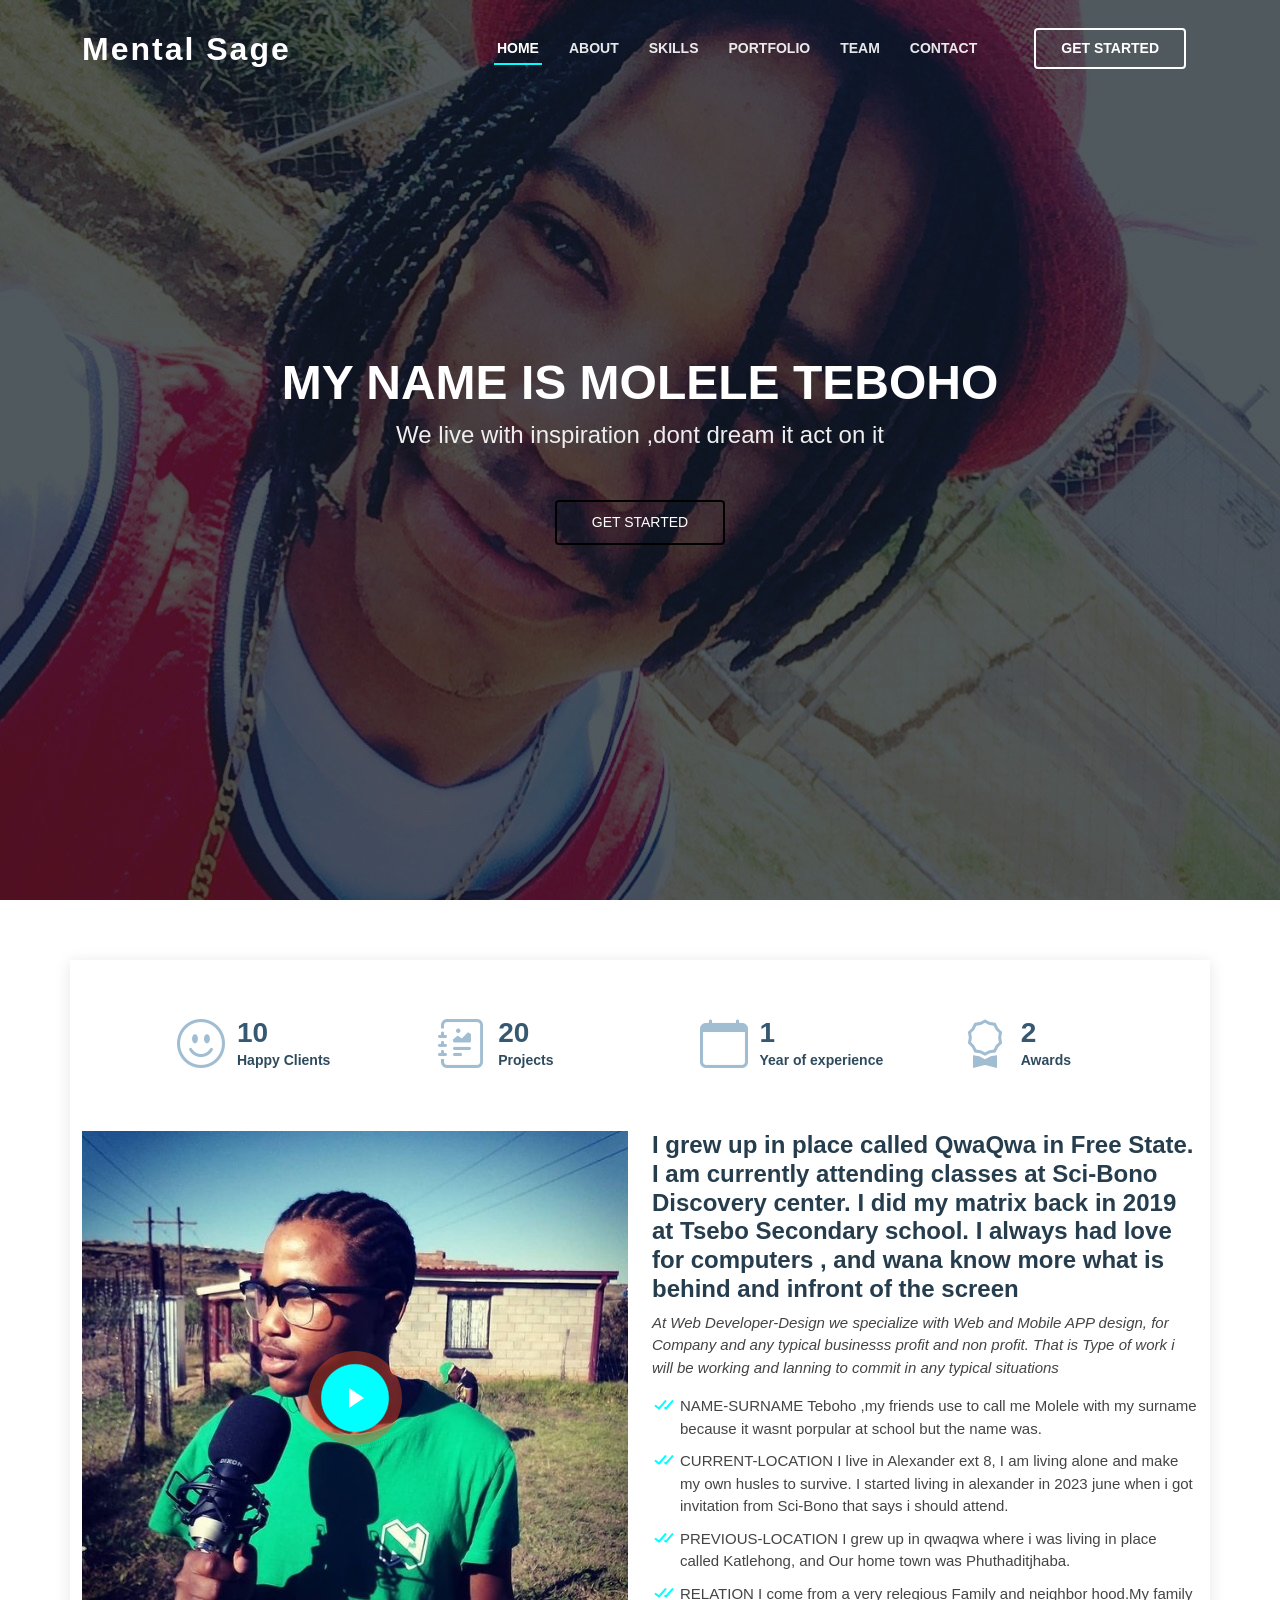
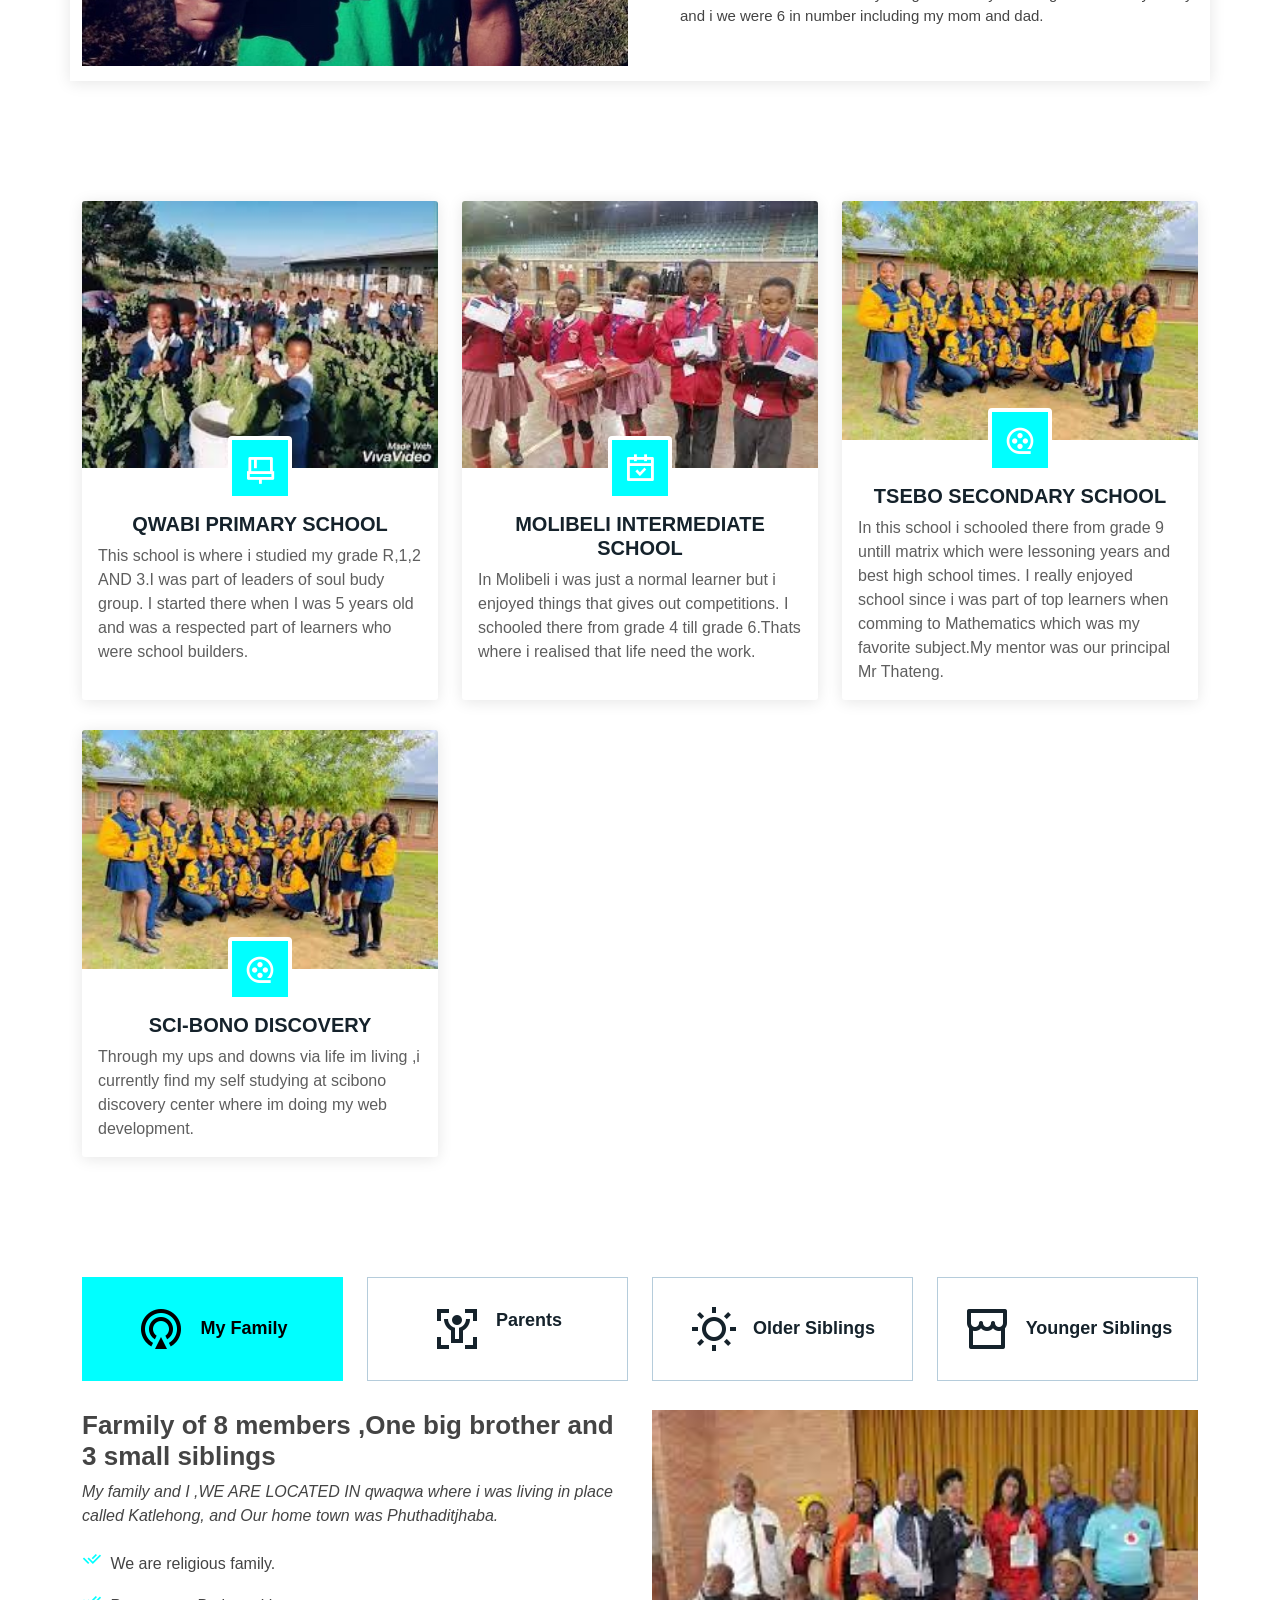
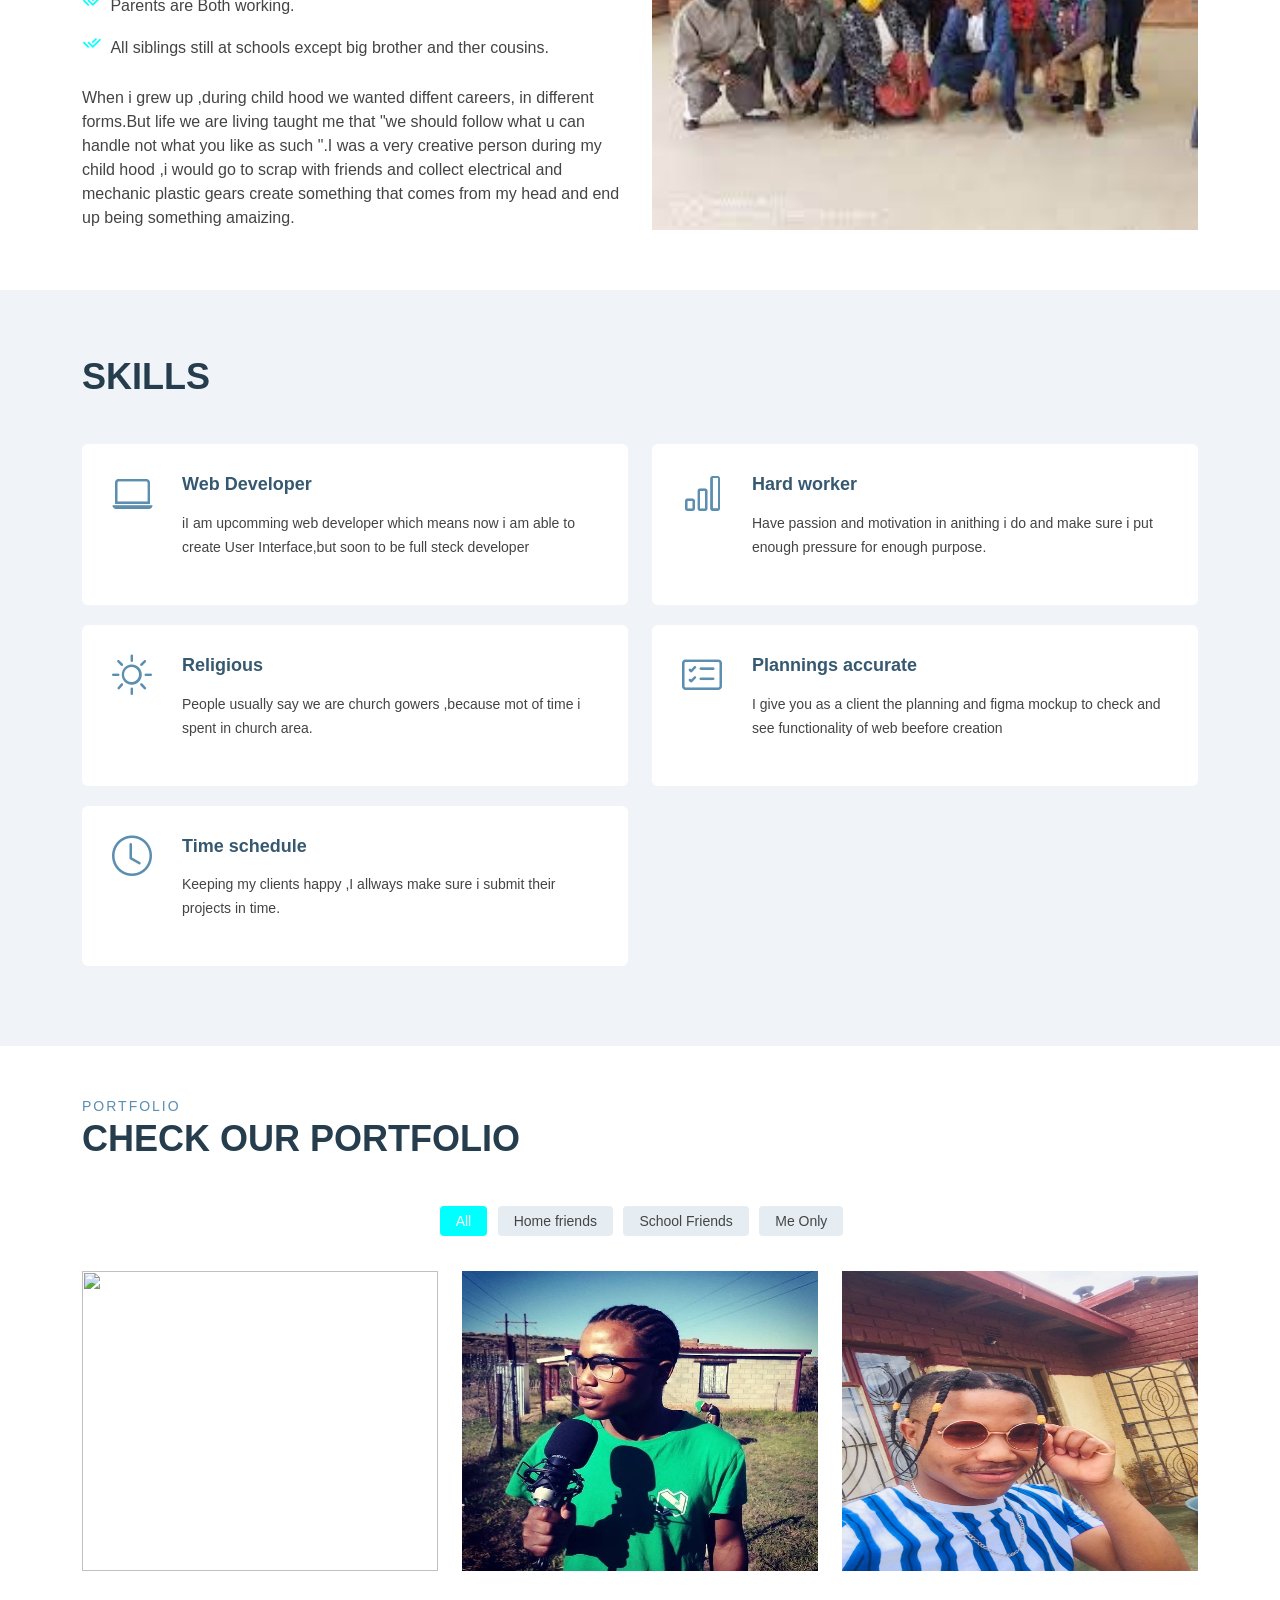
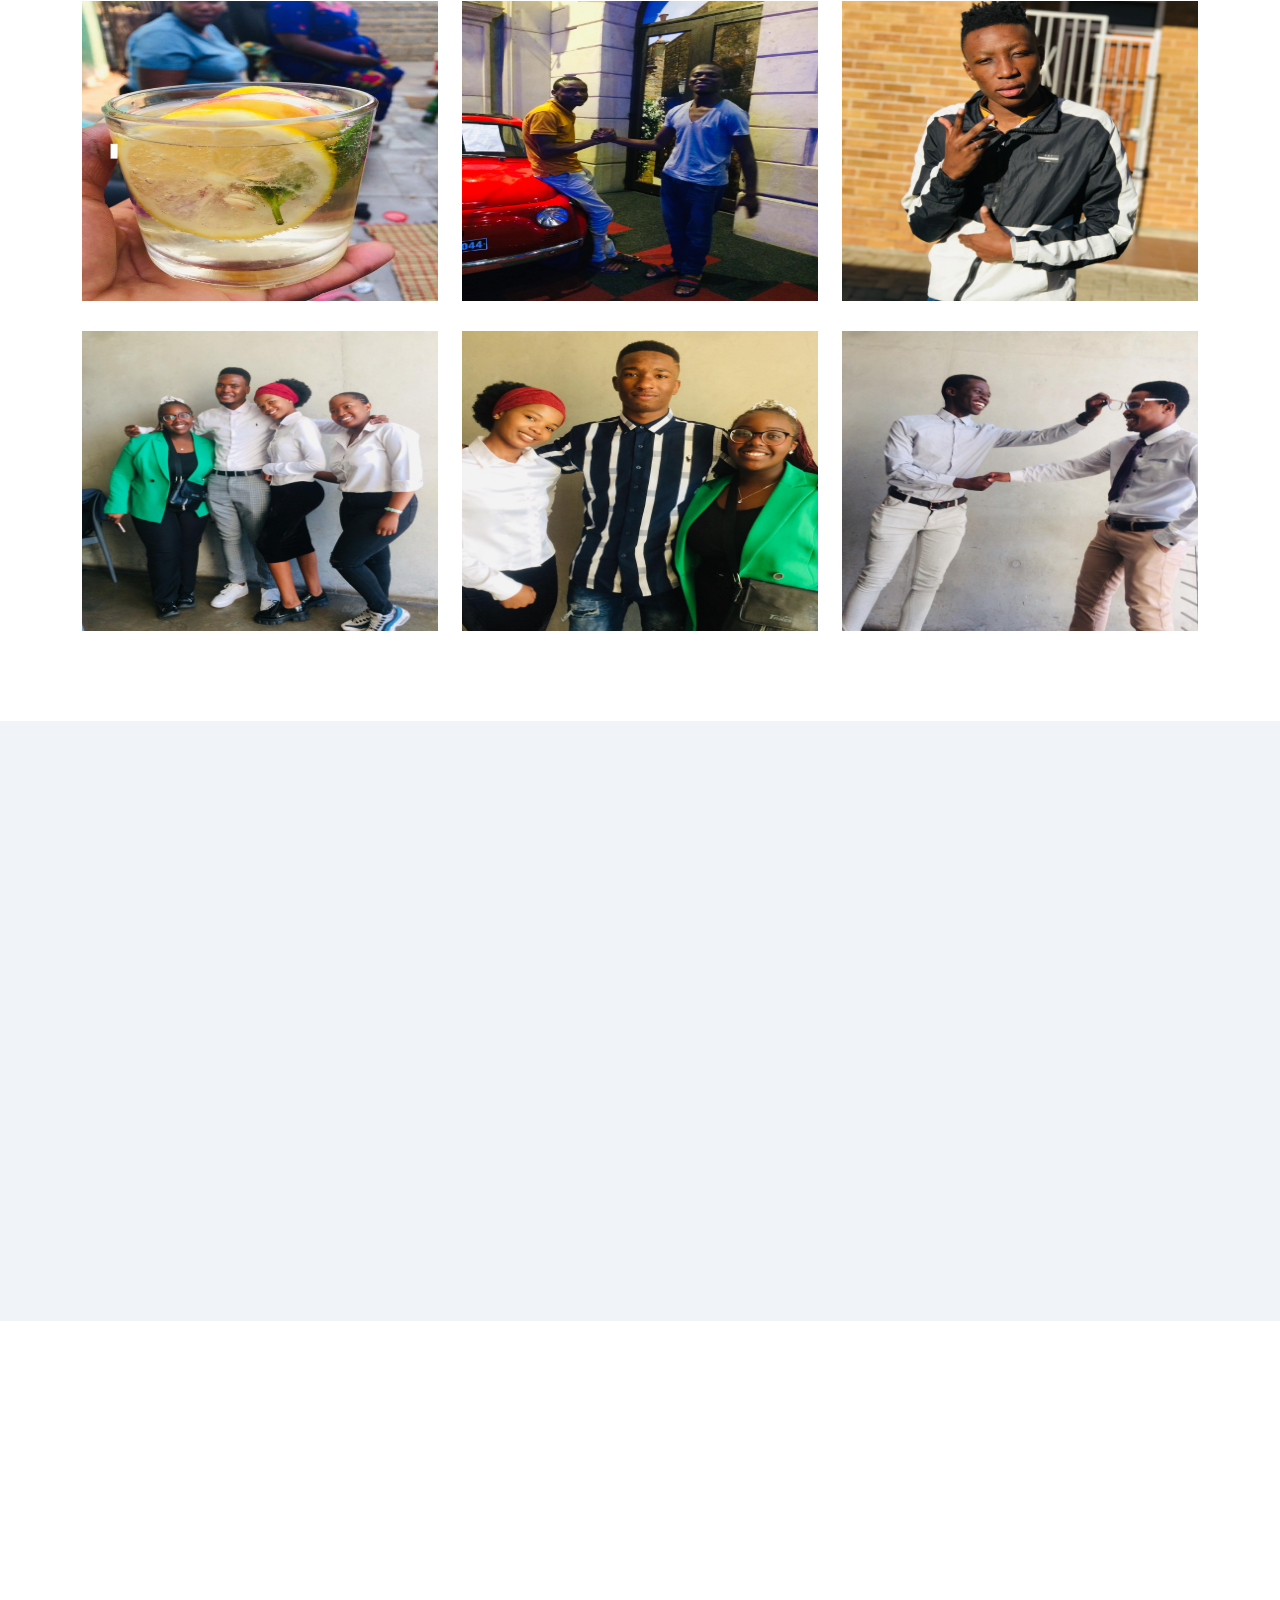
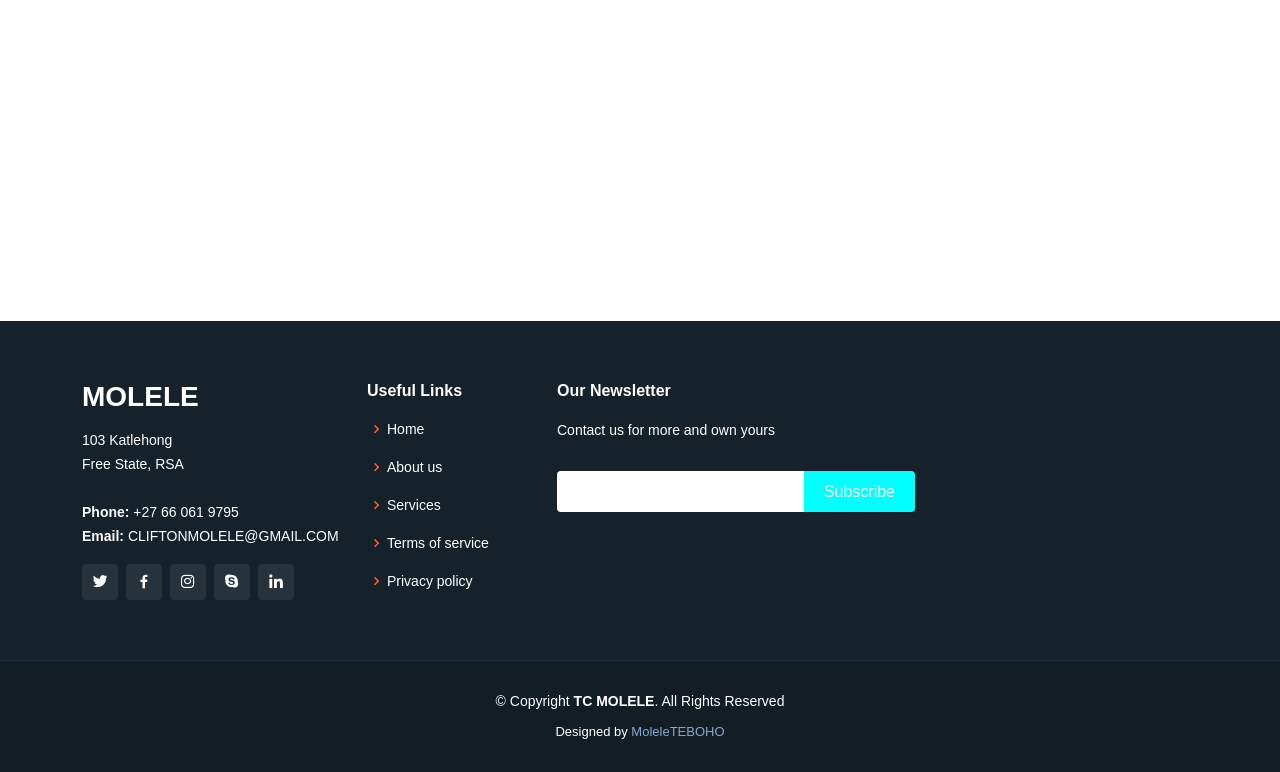
==== commit de0483a1: "Update index.html" ====
--- a/index.html
+++ b/index.html
@@ -10,8 +10,9 @@
   <meta content="" name="keywords">
 
   <!-- Favicons -->
-  <link href="assets/img/images/bg1.jpg" rel="icon">
+  <link href="assets/imgimgages/images/bg1.jpg" rel="icon">
   <link href="assets/img/images/bg1.jpg" rel="FB_IMG_1668674617310">
+  
 
   <!-- Google Fonts -->
   <link href="https://fonts.googleapis.com/css?family=Open+Sans:300,300i,400,400i,600,600i,700,700i|Raleway:300,300i,400,400i,500,500i,600,600i,700,700i|Poppins:300,300i,400,400i,500,500i,600,600i,700,700i" rel="stylesheet">
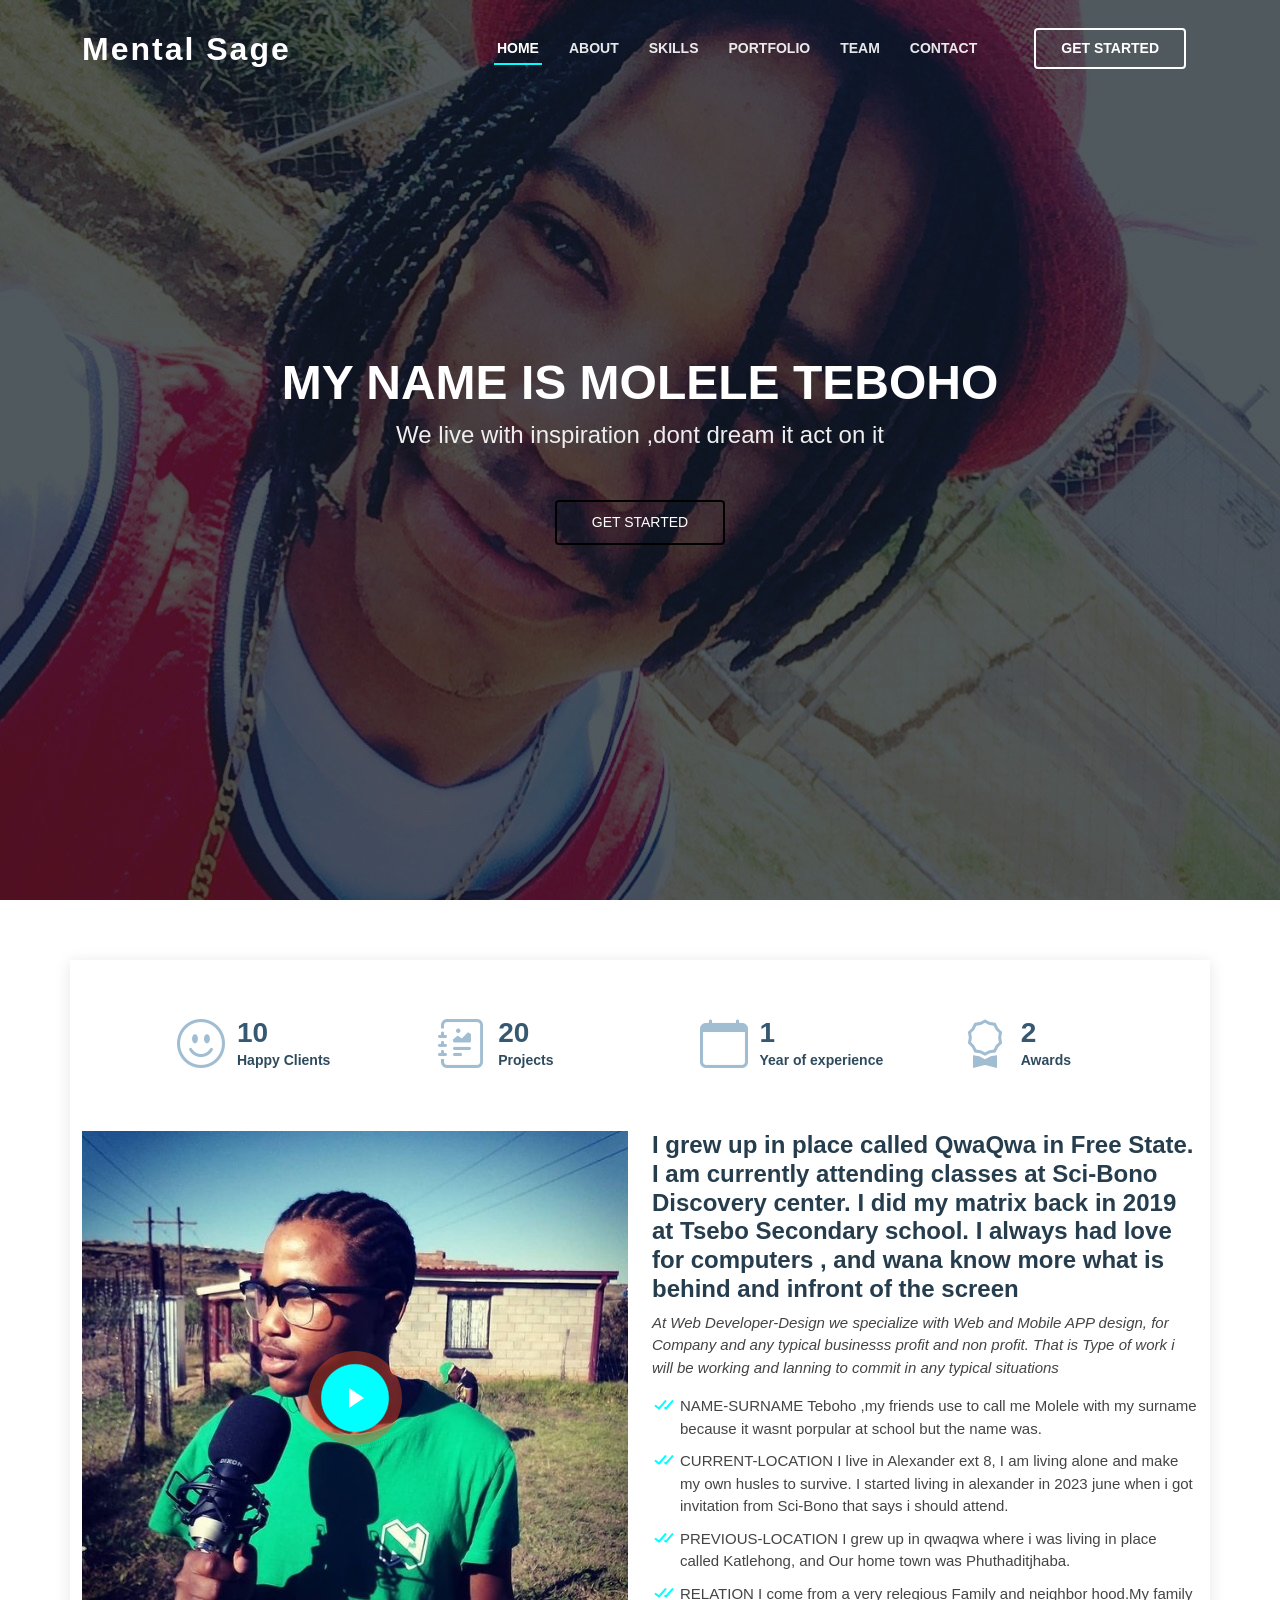
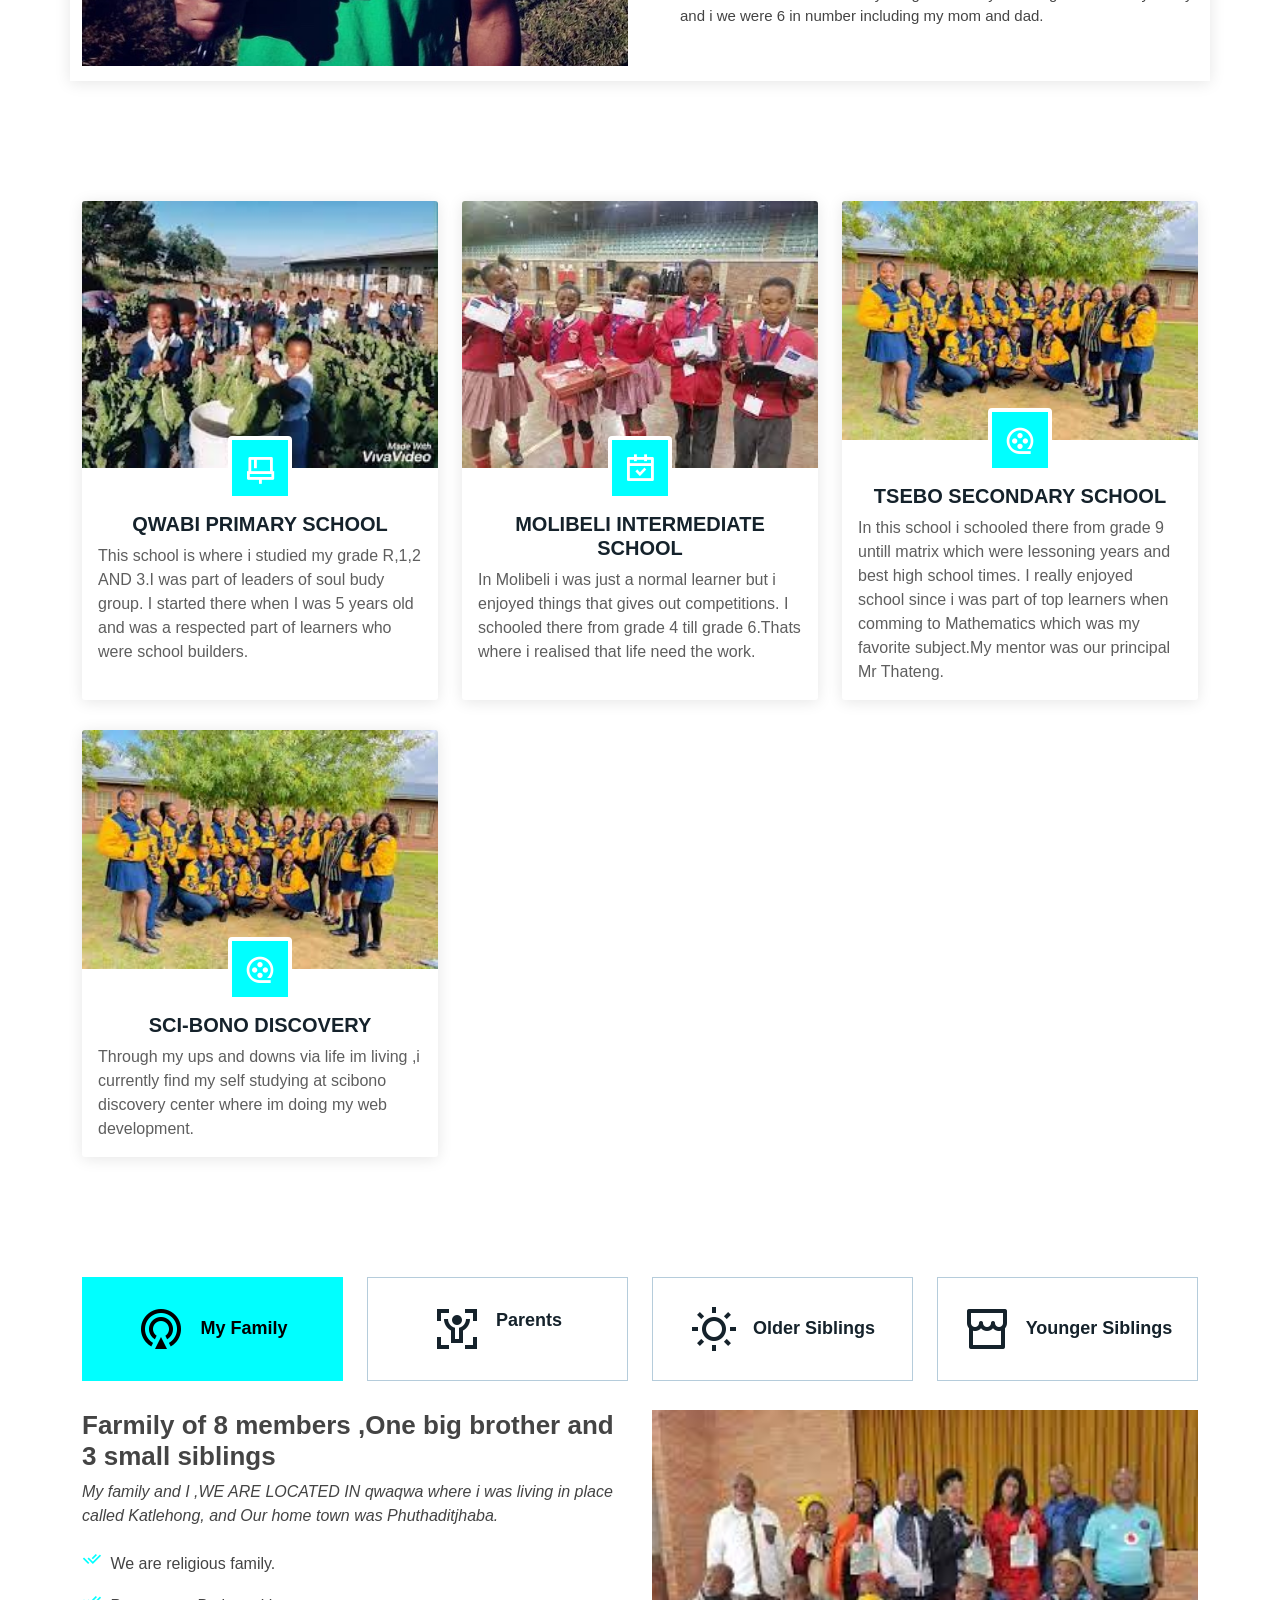
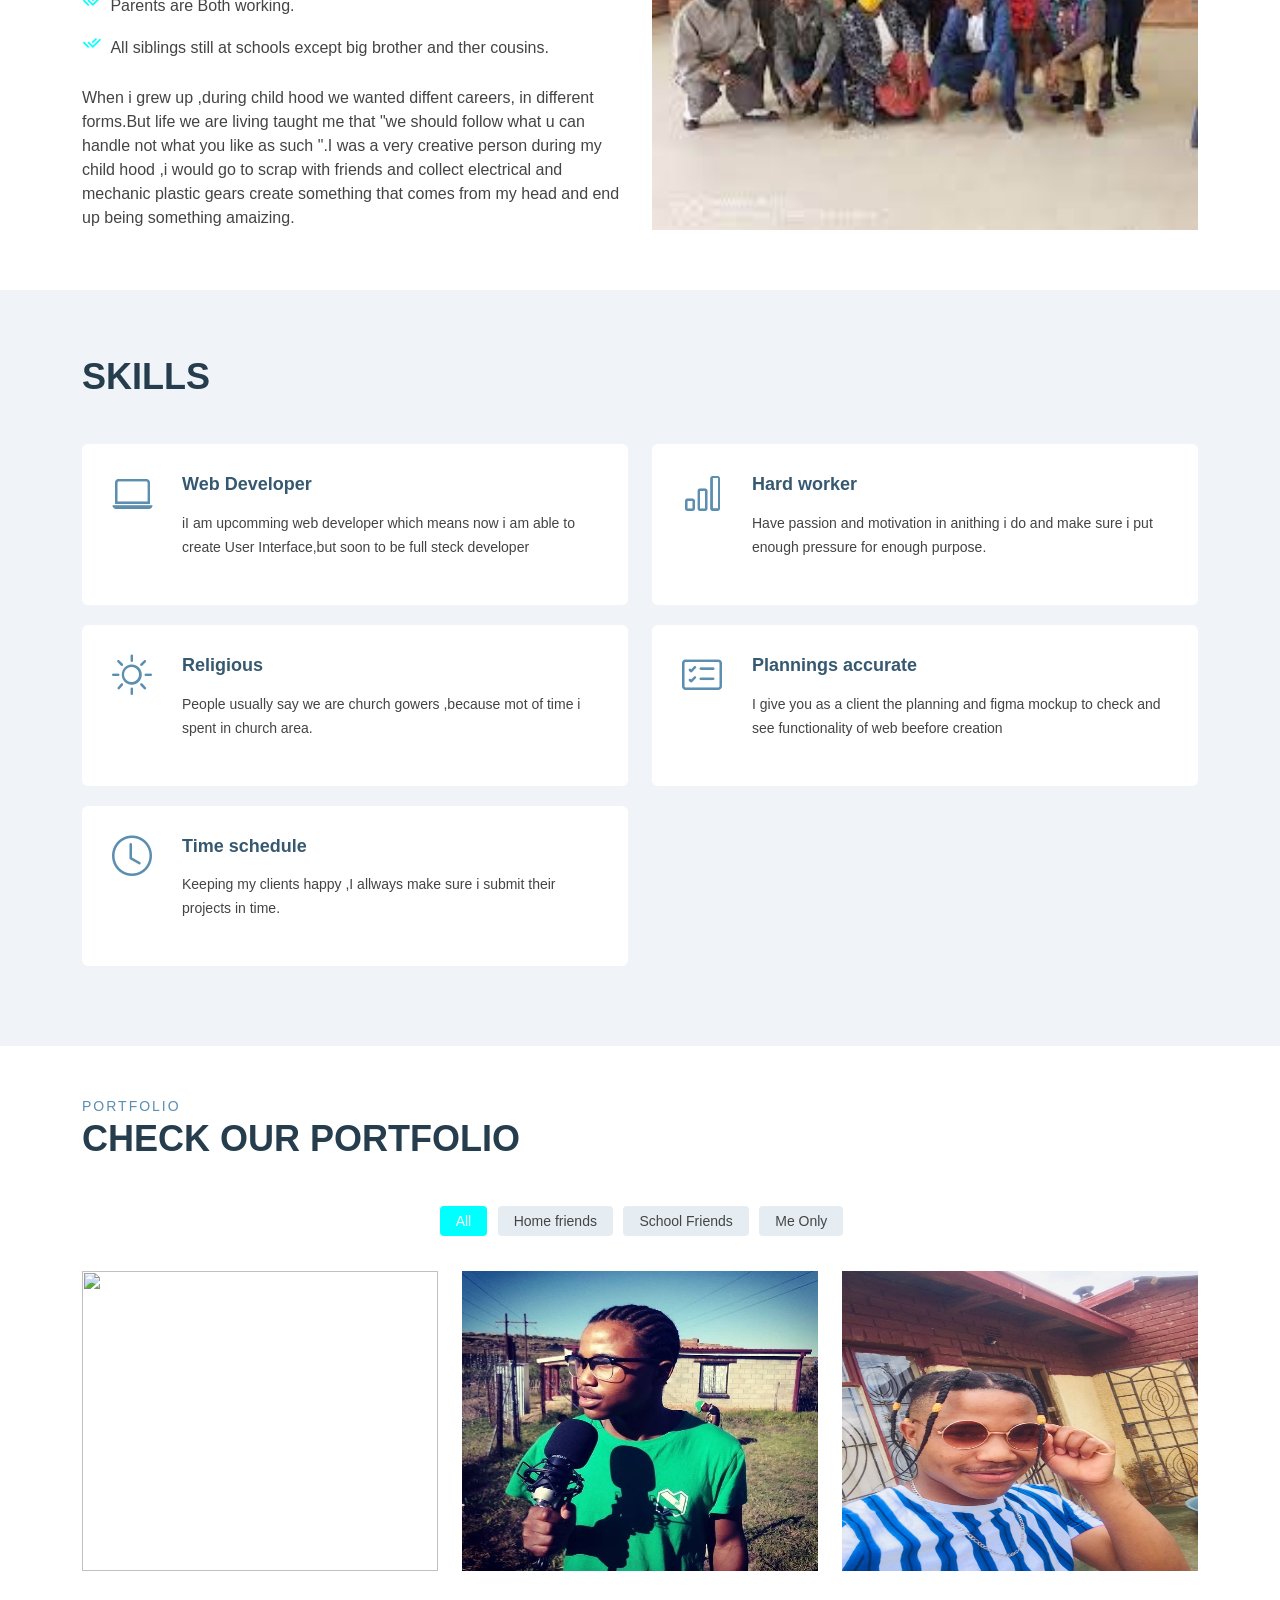
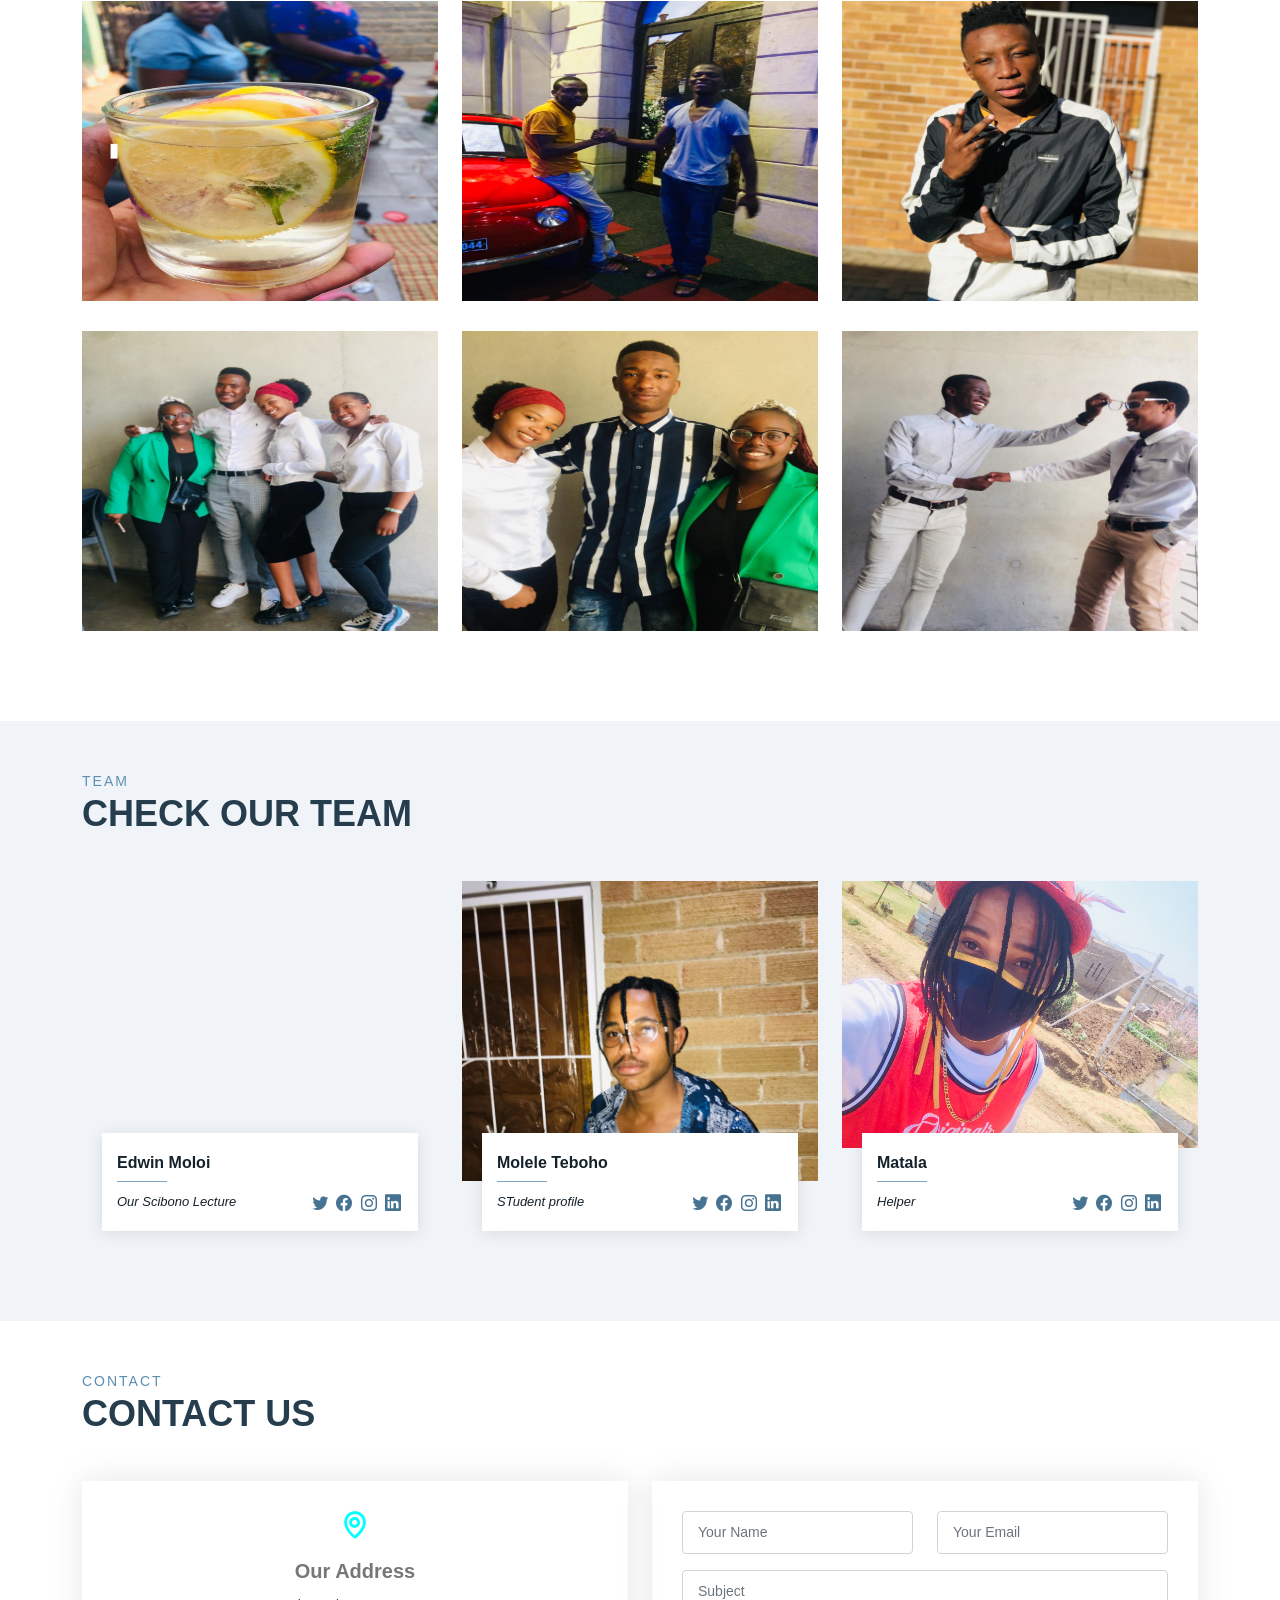
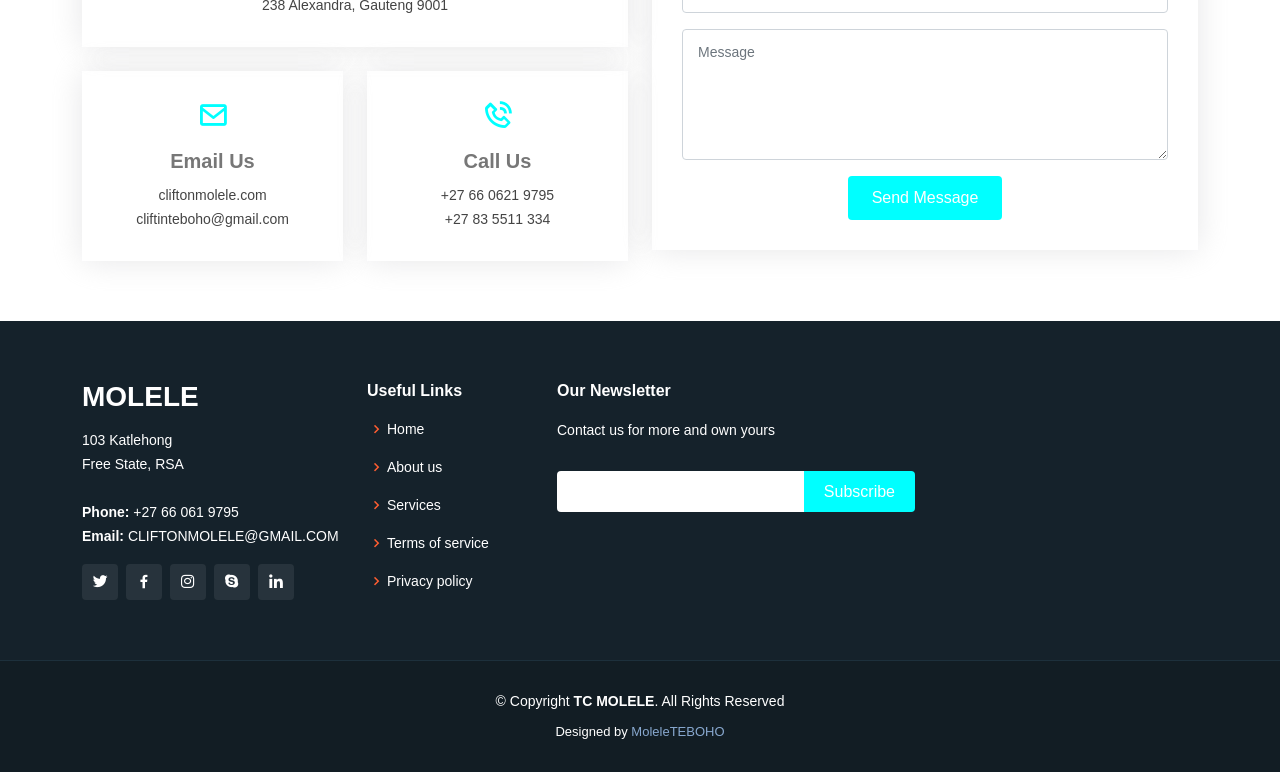
==== commit ce77ef28: "Update index.html" ====
--- a/index.html
+++ b/index.html
@@ -10,7 +10,7 @@
   <meta content="" name="keywords">
 
   <!-- Favicons -->
-  <link href="assets/imgimgages/images/bg1.jpg" rel="icon">
+  <link href="assets/img/images/images/bg1.jpg" rel="icon">
   <link href="assets/img/images/bg1.jpg" rel="FB_IMG_1668674617310">
   
 
